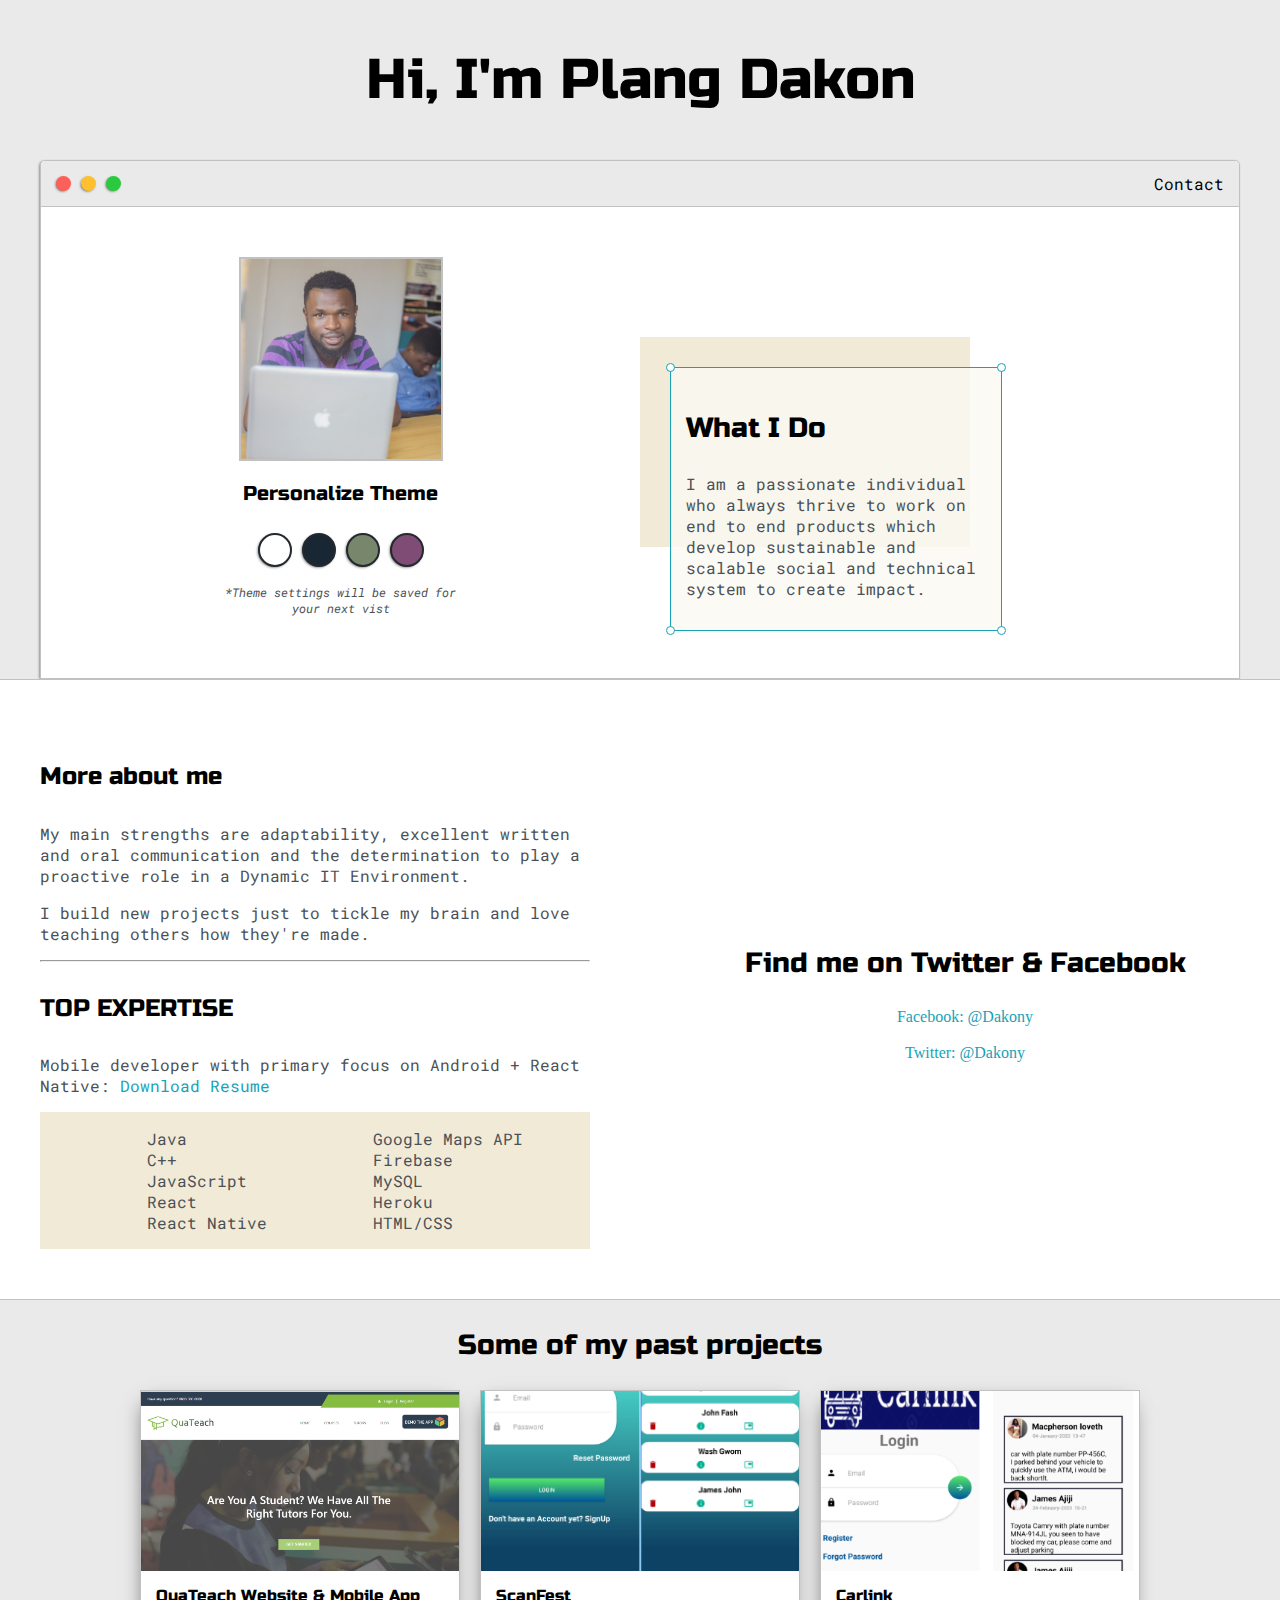
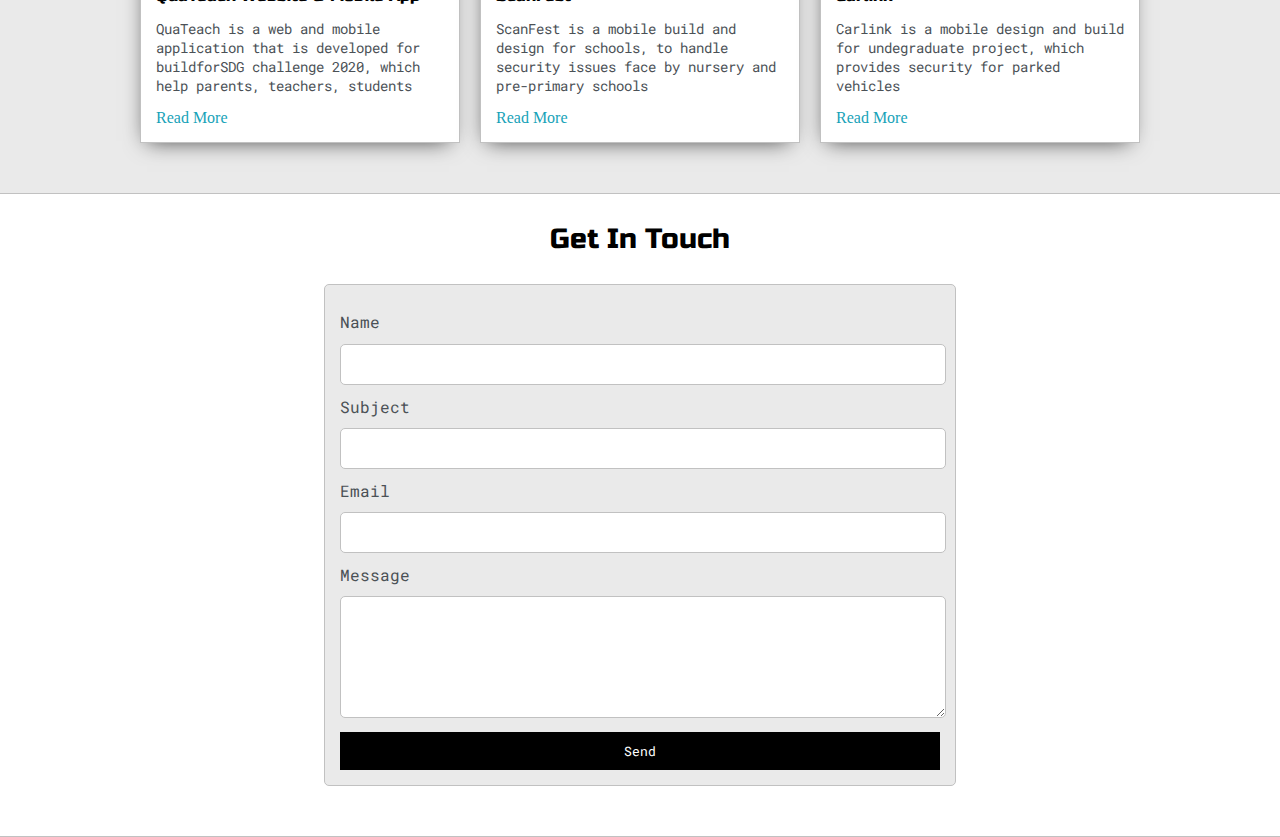
==== index.html @ 9741d0e2 "initial commit" ====
<!DOCTYPE html>
<html>
  <head>
    <title>Dakony</title>

    <meta
      name="viewport"
      content="width=device-width, initial-scale=1, maximum-scale=1, minimum-scale=1"
    />

    <link
      href="https://fonts.googleapis.com/css2?family=Russo+One&display=swap"
      rel="stylesheet"
    />

    <link
      href="https://fonts.googleapis.com/css2?family=Roboto+Mono:wght@500&family=Russo+One&display=swap"
      rel="stylesheet"
    />

    <link rel="stylesheet" type="text/css" href="default.css" />
    <link id="theme-style" rel="stylesheet" type="text/css" href="" />
  </head>
  <body>
    <section class="s1">
      <div class="main-container">
        <div class="greeting-wrapper">
          <h1>Hi, I'm Plang Dakon</h1>
        </div>
        <div class="intro-wrapper">
          <div class="nav-wrapper">
            <div class="dots-wrapper">
              <div id="dot-1" class="browser-dot"></div>
              <div id="dot-2" class="browser-dot"></div>
              <div id="dot-3" class="browser-dot"></div>
            </div>
            <ul id="navigation">
              <li><a href="#">Contact</a></li>
            </ul>
          </div>
          <div class="left-column">
            <img id="profile_pic" src="images/background.jpg" />
            <h5 style="text-align: center; line-height: 0">
              Personalize Theme
            </h5>

            <div id="theme-options-wrapper">
              <div data-mode="light" id="light-mode" class="theme-dot"></div>
              <div data-mode="blue" id="blue-mode" class="theme-dot"></div>
              <div data-mode="green" id="green-mode" class="theme-dot"></div>
              <div data-mode="purple" id="purple-mode" class="theme-dot"></div>
            </div>

            <p id="settings-note">
              *Theme settings will be saved for<br />your next vist
            </p>
          </div>
          <div class="right-column">
            <div id="preview-shadow">
              <div id="preview">
                <div id="corner-tl" class="corner"></div>
                <div id="corner-tr" class="corner"></div>
                <h3>What I Do</h3>
                <p>
                  I am a passionate individual who always thrive to work on end
                  to end products which develop sustainable and scalable social
                  and technical system to create impact.
                </p>
                <div id="corner-br" class="corner"></div>
                <div id="corner-bl" class="corner"></div>
              </div>
            </div>
          </div>
        </div>
      </div>
    </section>
    <section class="s2">
      <div class="main-container">
        <div class="about-wrapper">
          <div class="about-me">
            <h4>More about me</h4>

            <p>
              My main strengths are adaptability, excellent written and oral
              communication and the determination to play a proactive role in a
              Dynamic IT Environment.
            </p>

            <p>
              I build new projects just to tickle my brain and love teaching
              others how they're made.
            </p>

            <hr />

            <h4>TOP EXPERTISE</h4>

            <p>
              Mobile developer with primary focus on Android + React Native:
              <a target="_blank" href="resume.pdf">Download Resume</a>
            </p>

            <div id="skills">
              <ul>
                <li>Java</li>
                <li>C++</li>
                <li>JavaScript</li>
                <li>React</li>
                <li>React Native</li>
              </ul>

              <ul>
                <li>Google Maps API</li>
                <li>Firebase</li>
                <li>MySQL</li>
                <li>Heroku</li>
                <li>HTML/CSS</li>
              </ul>
            </div>
          </div>

          <div class="social-links">
            <img id="social_img" src="" />
            <h3>Find me on Twitter & Facebook</h3>

            <a target="_blank" href="https://facebook.com/dakony"
              >Facebook: @Dakony</a
            >
            <br />
            <a target="_blank" href="https://twitter.com/dakony"
              >Twitter: @Dakony</a
            >
          </div>
        </div>
      </div>
    </section>

    <section class="s1">
      <div class="main-container">
        <h3 style="text-align: center">Some of my past projects</h3>

        <div class="post-wrapper">
          <div>
            <div class="post">
              <img class="thumbnail" src="images/quateach.PNG" />
              <div class="post-preview">
                <h6 class="post-title">QuaTeach Website & Mobile App</h6>
                <p class="post-intro">
                  QuaTeach is a web and mobile application that is developed for
                  buildforSDG challenge 2020, which help parents, teachers,
                  students
                </p>
                <a href="quateach.html">Read More</a>
              </div>
            </div>
          </div>

          <div>
            <div class="post">
              <img class="thumbnail" src="images/scanfest.PNG" />
              <div class="post-preview">
                <h6 class="post-title">ScanFest</h6>
                <p class="post-intro">
                  ScanFest is a mobile build and design for schools, to handle
                  security issues face by nursery and pre-primary schools
                </p>
                <a href="scanfest.html">Read More</a>
              </div>
            </div>
          </div>

          <div>
            <div class="post">
              <img class="thumbnail" src="images/carlink.PNG" />
              <div class="post-preview">
                <h6 class="post-title">Carlink</h6>
                <p class="post-intro">
                  Carlink is a mobile design and build for undegraduate project,
                  which provides security for parked vehicles
                </p>
                <a href="ipark.html">Read More</a>
              </div>
            </div>
          </div>
        </div>
      </div>
    </section>
    <section class="s2">
      <div class="main-container">
        <a href=""></a>
        <h3 style="text-align: center">Get In Touch</h3>

        <form id="contact-form">
          <a name="contact"></a>

          <label>Name</label>
          <input class="input-field" type="text" name="name" />

          <label>Subject</label>
          <input class="input-field" type="text" name="subject" />

          <label>Email</label>
          <input class="input-field" type="text" name="email" />

          <label>Message</label>
          <textarea class="input-field" name="message"></textarea>

          <input id="submit-btn" type="submit" value="Send" />
        </form>
      </div>
    </section>
    <script type="text/javascript" src="script.js"></script>
  </body>
</html>
---- default.css ----
:root {
  --mainColor: #eaeaea;
  --secondaryColor: #fff;

  --borderColor: #c1c1c1;

  --mainText: black;
  --secondaryText: #4b5156;

  --themeDotBorder: #24292e;

  --previewBg: rgb(251, 249, 243, 0.8);
  --previewShadow: #f0ead6;

  --buttonColor: black;
}

html,
body {
  padding: 0;
  margin: 0;
  scroll-behavior: smooth;
}

body * {
  transition: 0.3s;
}

h1,
h2,
h3,
h4,
h5,
h6,
strong {
  color: var(--mainText);
  font-family: "Russo One", sans-serif;
  font-weight: 500;
}

p,
li,
span,
label,
input,
textarea {
  color: var(--secondaryText);
  font-family: "Roboto Mono", monospace;
}

a {
  text-decoration: none;
  color: #17a2b8;
}

ul {
  list-style: none;
}

h1 {
  font-size: 56px;
}
h2 {
  font-size: 36px;
}
h3 {
  font-size: 28px;
}
h4 {
  font-size: 24px;
}
h5 {
  font-size: 20px;
}
h6 {
  font-size: 16px;
}

.s1 {
  background-color: var(--mainColor);
  border-bottom: 1px solid var(--borderColor);
  overflow: auto;
}

.s2 {
  background-color: var(--secondaryColor);
  border-bottom: 1px solid var(--borderColor);
  overflow: auto;
}

.main-container {
  width: 1200px;
  margin: 0 auto;
}

.greeting-wrapper {
  display: grid;
  text-align: center;
  align-content: center;
  min-height: 10em;
}

.intro-wrapper {
  background-color: var(--secondaryColor);
  border: 1px solid var(--borderColor);
  border-radius: 5px 5px 0 0;

  -webkit-box-shadow: -1px 1px 3px -1px rgba(0, 0, 0, 0.75);
  -moz-box-shadow: -1px 1px 3px -1px rgba(0, 0, 0, 0.75);
  box-shadow: -1px 1px 3px -1px rgba(0, 0, 0, 0.75);

  display: grid;
  grid-template-columns: 1fr 1fr;
  grid-template-areas:
    "nav-wrapper nav-wrapper"
    "left-column right-column";
}

.nav-wrapper {
  border-radius: 5px 5px 0 0;
  grid-area: nav-wrapper;
  border-bottom: 1px solid var(--borderColor);
  display: flex;
  justify-content: space-between;
  align-items: center;
  background-color: var(--mainColor);
}

#navigation a {
  color: var(--mainText);
}

#navigation {
  margin: 0;
  padding: 10px;
}

#navigation li {
  display: inline-block;
  margin-right: 5px;
  margin-left: 5px;
}

.dots-wrapper {
  display: flex;
  padding: 10px;
}

#dot-1 {
  background-color: #fc6058;
}

#dot-2 {
  background-color: #fec02f;
}

#dot-3 {
  background-color: #2aca3e;
}

.browser-dot {
  background-color: black;
  height: 15px;
  width: 15px;
  border-radius: 50%;
  margin: 5px;

  -webkit-box-shadow: -1px 1px 3px -1px rgba(0, 0, 0, 0.75);
  -moz-box-shadow: -1px 1px 3px -1px rgba(0, 0, 0, 0.75);
  box-shadow: -1px 1px 3px -1px rgba(0, 0, 0, 0.75);
}

.left-column {
  grid-area: left-column;
  padding-top: 50px;
  padding-bottom: 50px;
}

#profile_pic {
  display: block;
  margin: 0 auto;

  height: 200px;
  width: 200px;
  object-fit: cover;
  border: 2px solid var(--borderColor);
}

#theme-options-wrapper {
  display: flex;
  justify-content: center;
}

.theme-dot {
  height: 30px;
  width: 30px;
  background-color: black;
  border-radius: 50%;

  margin: 5px;
  border: 2px solid var(--themeDotBorder);

  -webkit-box-shadow: -1px 1px 3px -1px rgba(0, 0, 0, 0.75);
  -moz-box-shadow: -1px 1px 3px -1px rgba(0, 0, 0, 0.75);
  box-shadow: -1px 1px 3px -1px rgba(0, 0, 0, 0.75);

  cursor: pointer;
}

.theme-dot:hover {
  border-width: 5px;
}

#light-mode {
  background-color: #fff;
}

#blue-mode {
  background-color: #192734;
}

#green-mode {
  background-color: #78866b;
}

#purple-mode {
  background-color: #7e4c74;
}

#settings-note {
  font-size: 12px;
  font-style: italic;
  text-align: center;
}

.right-column {
  grid-area: right-column;
  display: grid;
  align-content: center;

  padding-top: 50px;
  padding-bottom: 50px;
}

#preview-shadow {
  background-color: var(--previewShadow);
  max-width: 300px;
  height: 180px;
  padding-left: 30px;
  padding-top: 30px;
}

#preview {
  width: 300px;
  border: 1.5px solid #17a2b8;
  background-color: var(--previewBg);
  padding: 15px;
  position: relative;
}

.corner {
  width: 7px;
  height: 7px;
  border-radius: 50%;
  border: 1.5px solid #17a2b8;
  background-color: #fff;
  position: absolute;
}

#corner-tl {
  top: -5px;
  left: -5px;
}

#corner-tr {
  top: -5px;
  right: -5px;
}

#corner-br {
  bottom: -5px;
  right: -5px;
}

#corner-bl {
  bottom: -5px;
  left: -5px;
}

.about-wrapper {
  display: grid;
  grid-template-columns: repeat(auto-fit, minmax(320px, 1fr));
  padding-bottom: 50px;
  padding-top: 50px;
  gap: 100px;
}

#skills {
  display: flex;
  justify-content: space-evenly;
  background-color: var(--previewShadow);
}

.social-links {
  display: grid;
  align-content: center;
  text-align: center;
}

#social_img {
  width: 100%;
}

.post-wrapper {
  display: grid;
  grid-template-columns: repeat(auto-fit, 320px);
  gap: 20px;
  justify-content: center;
  padding-bottom: 50px;
}

.post {
  border: 1px solid var(--borderColor);
  -webkit-box-shadow: -2px 7px 21px -9px rgba(0, 0, 0, 0.75);
  -moz-box-shadow: -2px 7px 21px -9px rgba(0, 0, 0, 0.75);
  box-shadow: -2px 7px 21px -9px rgba(0, 0, 0, 0.75);
}

.thumbnail {
  display: block;
  width: 100%;
  height: 180px;
  object-fit: cover;
}

.post-preview {
  background-color: #fff;
  padding: 15px;
}

.post-title {
  color: black;
  margin: 0;
}

.post-intro {
  color: #4b5156;
  font-size: 14px;
}

#contact-form {
  display: block;
  max-width: 600px;
  margin: 0 auto;
  border: 1px solid var(--borderColor);
  padding: 15px;
  border-radius: 5px;
  background-color: var(--mainColor);
  margin-bottom: 50px;
}

#contact-form label {
  line-height: 2.7em;
}

#contact-form textarea {
  min-height: 100px;
  font-size: 14px;
}

.input-field {
  width: 100%;
  padding-top: 10px;
  padding-bottom: 10px;
  background-color: var(--secondaryColor);
  border-radius: 5px;
  border: 1px solid var(--borderColor);
  font-size: 14px;
}

#submit-btn {
  margin-top: 10px;
  width: 100%;
  padding-top: 10px;
  padding-bottom: 10px;
  color: #fff;
  background-color: var(--buttonColor);
  border: none;
}

@media screen and (max-width: 1200px) {
  .main-container {
    width: 95%;
  }
}

@media screen and (max-width: 800px) {
  .intro-wrapper {
    grid-template-columns: 1fr;
    grid-template-areas:
      "nav-wrapper"
      "left-column"
      "right-column";
  }

  .right-column {
    justify-content: center;
  }
}

@media screen and (max-width: 400px) {
  #preview-shadow {
    max-width: 280px;
    height: 180px;
    padding-left: 10px;
    padding-top: 10px;
  }

  #preview {
    width: 280px;
  }
}
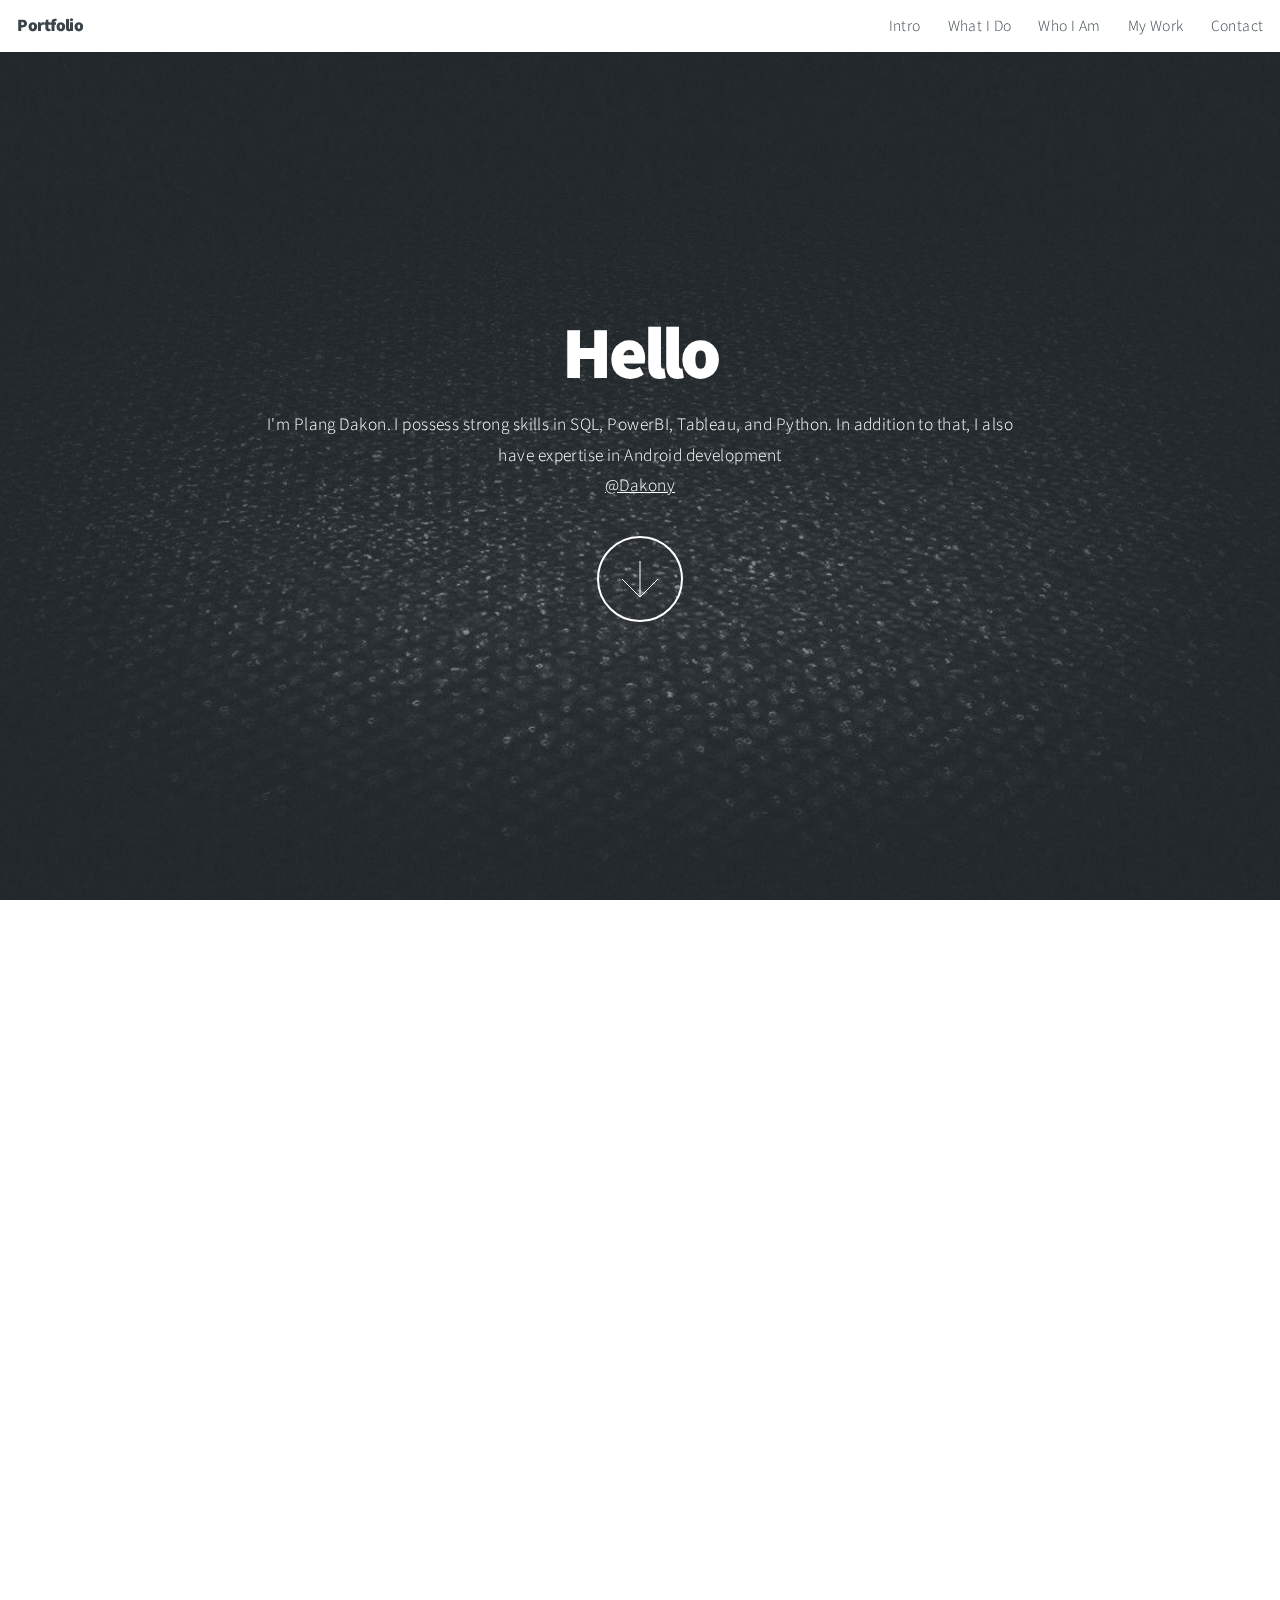
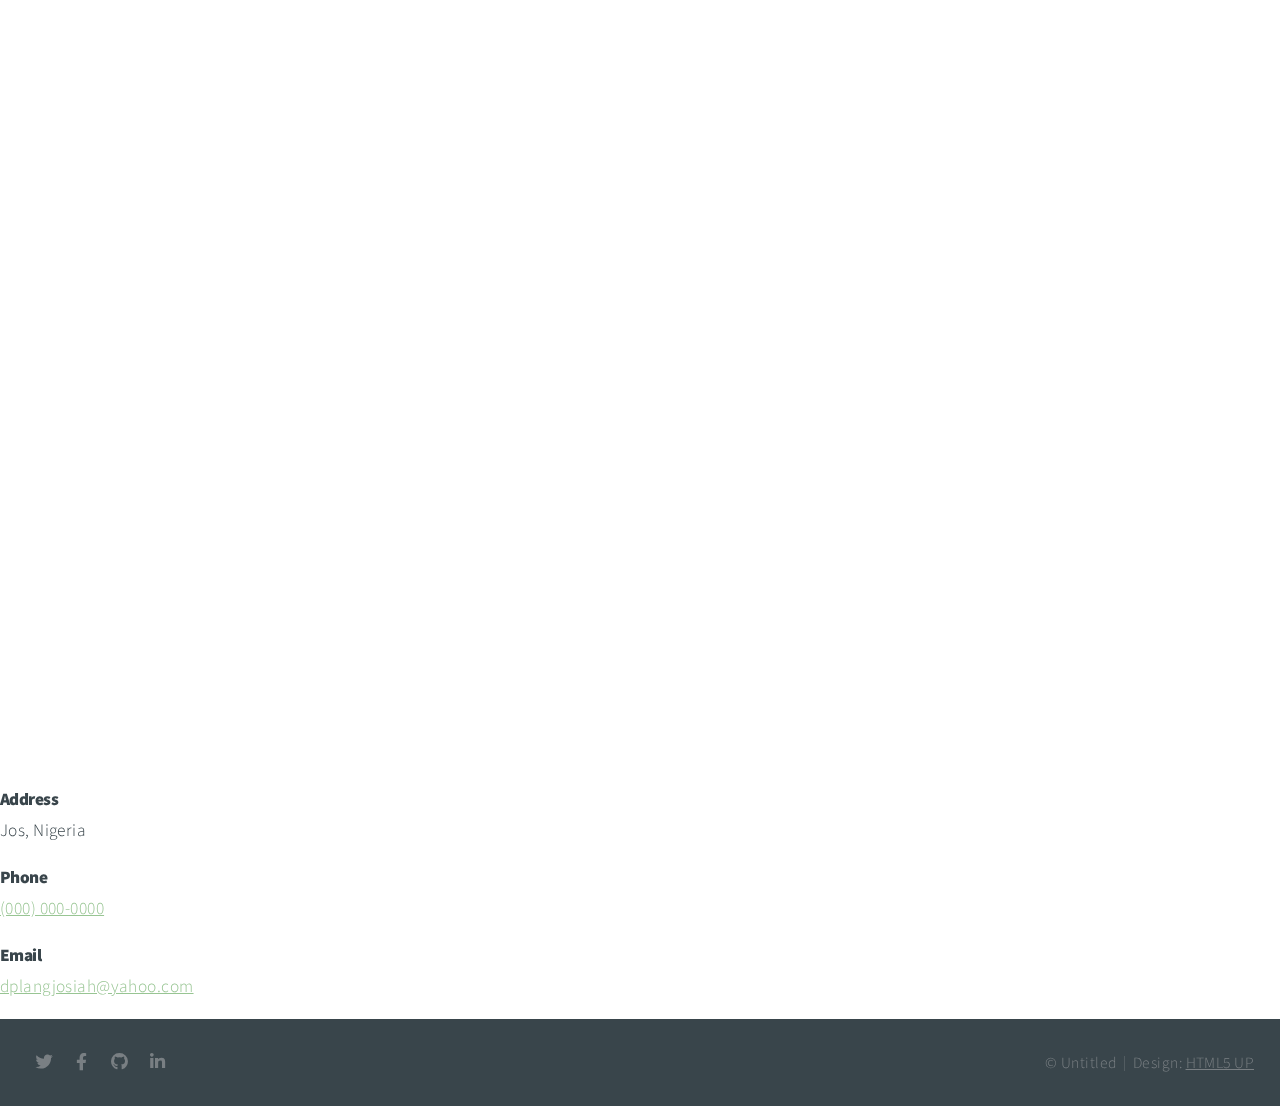
==== commit 95d24808: "Initial Commit" ====
--- a/index.html
+++ b/index.html
@@ -1,214 +1,179 @@
-<!DOCTYPE html>
-<html>
-  <head>
-    <title>Dakony</title>
-
-    <meta
-      name="viewport"
-      content="width=device-width, initial-scale=1, maximum-scale=1, minimum-scale=1"
-    />
-
-    <link
-      href="https://fonts.googleapis.com/css2?family=Russo+One&display=swap"
-      rel="stylesheet"
-    />
-
-    <link
-      href="https://fonts.googleapis.com/css2?family=Roboto+Mono:wght@500&family=Russo+One&display=swap"
-      rel="stylesheet"
-    />
-
-    <link rel="stylesheet" type="text/css" href="default.css" />
-    <link id="theme-style" rel="stylesheet" type="text/css" href="" />
-  </head>
-  <body>
-    <section class="s1">
-      <div class="main-container">
-        <div class="greeting-wrapper">
-          <h1>Hi, I'm Plang Dakon</h1>
-        </div>
-        <div class="intro-wrapper">
-          <div class="nav-wrapper">
-            <div class="dots-wrapper">
-              <div id="dot-1" class="browser-dot"></div>
-              <div id="dot-2" class="browser-dot"></div>
-              <div id="dot-3" class="browser-dot"></div>
-            </div>
-            <ul id="navigation">
-              <li><a href="#">Contact</a></li>
-            </ul>
-          </div>
-          <div class="left-column">
-            <img id="profile_pic" src="images/background.jpg" />
-            <h5 style="text-align: center; line-height: 0">
-              Personalize Theme
-            </h5>
-
-            <div id="theme-options-wrapper">
-              <div data-mode="light" id="light-mode" class="theme-dot"></div>
-              <div data-mode="blue" id="blue-mode" class="theme-dot"></div>
-              <div data-mode="green" id="green-mode" class="theme-dot"></div>
-              <div data-mode="purple" id="purple-mode" class="theme-dot"></div>
-            </div>
-
-            <p id="settings-note">
-              *Theme settings will be saved for<br />your next vist
-            </p>
-          </div>
-          <div class="right-column">
-            <div id="preview-shadow">
-              <div id="preview">
-                <div id="corner-tl" class="corner"></div>
-                <div id="corner-tr" class="corner"></div>
-                <h3>What I Do</h3>
-                <p>
-                  I am a passionate individual who always thrive to work on end
-                  to end products which develop sustainable and scalable social
-                  and technical system to create impact.
-                </p>
-                <div id="corner-br" class="corner"></div>
-                <div id="corner-bl" class="corner"></div>
-              </div>
-            </div>
-          </div>
-        </div>
-      </div>
-    </section>
-    <section class="s2">
-      <div class="main-container">
-        <div class="about-wrapper">
-          <div class="about-me">
-            <h4>More about me</h4>
-
-            <p>
-              My main strengths are adaptability, excellent written and oral
-              communication and the determination to play a proactive role in a
-              Dynamic IT Environment.
-            </p>
-
-            <p>
-              I build new projects just to tickle my brain and love teaching
-              others how they're made.
-            </p>
-
-            <hr />
-
-            <h4>TOP EXPERTISE</h4>
-
-            <p>
-              Mobile developer with primary focus on Android + React Native:
-              <a target="_blank" href="resume.pdf">Download Resume</a>
-            </p>
-
-            <div id="skills">
-              <ul>
-                <li>Java</li>
-                <li>C++</li>
-                <li>JavaScript</li>
-                <li>React</li>
-                <li>React Native</li>
-              </ul>
-
-              <ul>
-                <li>Google Maps API</li>
-                <li>Firebase</li>
-                <li>MySQL</li>
-                <li>Heroku</li>
-                <li>HTML/CSS</li>
-              </ul>
-            </div>
-          </div>
-
-          <div class="social-links">
-            <img id="social_img" src="" />
-            <h3>Find me on Twitter & Facebook</h3>
-
-            <a target="_blank" href="https://facebook.com/dakony"
-              >Facebook: @Dakony</a
-            >
-            <br />
-            <a target="_blank" href="https://twitter.com/dakony"
-              >Twitter: @Dakony</a
-            >
-          </div>
-        </div>
-      </div>
-    </section>
-
-    <section class="s1">
-      <div class="main-container">
-        <h3 style="text-align: center">Some of my past projects</h3>
-
-        <div class="post-wrapper">
-          <div>
-            <div class="post">
-              <img class="thumbnail" src="images/quateach.PNG" />
-              <div class="post-preview">
-                <h6 class="post-title">QuaTeach Website & Mobile App</h6>
-                <p class="post-intro">
-                  QuaTeach is a web and mobile application that is developed for
-                  buildforSDG challenge 2020, which help parents, teachers,
-                  students
-                </p>
-                <a href="quateach.html">Read More</a>
-              </div>
-            </div>
-          </div>
-
-          <div>
-            <div class="post">
-              <img class="thumbnail" src="images/scanfest.PNG" />
-              <div class="post-preview">
-                <h6 class="post-title">ScanFest</h6>
-                <p class="post-intro">
-                  ScanFest is a mobile build and design for schools, to handle
-                  security issues face by nursery and pre-primary schools
-                </p>
-                <a href="scanfest.html">Read More</a>
-              </div>
-            </div>
-          </div>
-
-          <div>
-            <div class="post">
-              <img class="thumbnail" src="images/carlink.PNG" />
-              <div class="post-preview">
-                <h6 class="post-title">Carlink</h6>
-                <p class="post-intro">
-                  Carlink is a mobile design and build for undegraduate project,
-                  which provides security for parked vehicles
-                </p>
-                <a href="ipark.html">Read More</a>
-              </div>
-            </div>
-          </div>
-        </div>
-      </div>
-    </section>
-    <section class="s2">
-      <div class="main-container">
-        <a href=""></a>
-        <h3 style="text-align: center">Get In Touch</h3>
-
-        <form id="contact-form">
-          <a name="contact"></a>
-
-          <label>Name</label>
-          <input class="input-field" type="text" name="name" />
-
-          <label>Subject</label>
-          <input class="input-field" type="text" name="subject" />
-
-          <label>Email</label>
-          <input class="input-field" type="text" name="email" />
-
-          <label>Message</label>
-          <textarea class="input-field" name="message"></textarea>
-
-          <input id="submit-btn" type="submit" value="Send" />
-        </form>
-      </div>
-    </section>
-    <script type="text/javascript" src="script.js"></script>
-  </body>
-</html>
+<!DOCTYPE HTML>
+<!--
+	Big Picture by HTML5 UP
+	html5up.net | @ajlkn
+	Free for personal and commercial use under the CCA 3.0 license (html5up.net/license)
+-->
+<html>
+	<head>
+		<title>Dakony Portfolio</title>
+		<meta charset="utf-8" />
+		<meta name="viewport" content="width=device-width, initial-scale=1, user-scalable=no" />
+		<link rel="stylesheet" href="assets/css/main.css" />
+		<noscript><link rel="stylesheet" href="assets/css/noscript.css" /></noscript>
+	</head>
+	<body class="is-preload">
+
+		<!-- Header -->
+			<header id="header">
+				<h1>Portfolio</h1>
+				<nav>
+					<ul>
+						<li><a href="#intro">Intro</a></li>
+						<li><a href="#one">What I Do</a></li>
+						<li><a href="#two">Who I Am</a></li>
+						<li><a href="#work">My Work</a></li>
+						<li><a href="#contact">Contact</a></li>
+					</ul>
+				</nav>
+			</header>
+
+		<!-- Intro -->
+			<section id="intro" class="main style1 dark fullscreen">
+				<div class="content">
+					<header>
+						<h2>Hello</h2>
+					</header>
+					<p>I'm Plang Dakon. I possess strong skills in SQL, PowerBI, Tableau, and Python. In addition to that, I also have expertise in Android development
+						<br/><a href="https://twitter.com/Dakony">@Dakony</a></p>
+					<footer>
+						<a href="#one" class="button style2 down">More</a>
+					</footer>
+				</div>
+			</section>
+
+		<!-- One -->
+			<section id="one" class="main style2 right dark fullscreen">
+				<div class="content box style2">
+					<header>
+						<h2>What I Do</h2>
+					</header>
+					<p>I possess strong skills in data analysis, reporting and visualization, 
+					data cleaning and quality assurance, problem solving, and collaborative teamwork, 
+					with a continuous learning mindset, allowing me to effectively collect, analyze, and interpret data, 
+					create insightful reports and visualizations, ensure data accuracy, solve complex problems, 
+					collaborate with cross-functional teams, and stay updated with the latest trends in the field.
+				</p>
+				</div>
+				
+				<a href="#two" class="button style2 down anchored">Next</a>
+			</section>
+
+		<!-- Two -->
+			<section id="two" class="main style2 left dark fullscreen">
+				<div class="content box style2">
+					<header>
+						<h2>Who I Am</h2>
+					</header>
+					<p> I am a dedicated data analyst with a strong analytical mindset and a passion for transforming 
+						complex data into actionable insights. With expertise in statistical analysis, data manipulation, 
+						and visualization, I excel in uncovering patterns, solving problems, 
+						 and driving data-driven decision-making processes to achieve tangible business outcomes</p>
+				</div>
+				<a href="#work" class="button style2 down anchored">Next</a>
+			</section>
+
+		<!-- Work -->
+		<section id="work" class="main style3 primary">
+			<div class="content">
+
+				<!-- Gallery  -->
+					<div class="gallery">
+						<article class="from-left">
+							<header>
+								<h2><a onclick="window.open('https://github.com/Dakony/Portfolio/blob/main/NasvilleHousing.sql', '_blank')" style="cursor:pointer">Data cleaning in SQL</a></h2>
+								<p>In this project, I leverage my skills in data transformation within SQL Server to efficiently convert raw 
+								   housing data into a more accessible format, enabling comprehensive analysis and insightful decision-making </p>
+							</header>
+
+							<a class="image fit"><img src="images/thumbs/01_h.jpg" title="The Anonymous Red" alt="" /></a>
+							<br />
+									<ul class="actions special">
+										<li><a onclick="window.open('https://github.com/Dakony/Portfolio/blob/main/NasvilleHousing.sql', '_blank')" style="cursor:pointer" class="button">View Project</a></li>
+									</ul>
+						</article>
+						<article class="from-right">
+							<header>
+								<h2><a onclick="window.open('https://public.tableau.com/app/profile/plang.dakon', '_blank')" style="cursor:pointer">Tableau Dashbord</a></h2>
+								<p>Using Tableau, I create visually compelling dashboards for AirBnB and Viralload projects, effectively presenting and visualizing 
+									the data to gain valuable insights and facilitate data-driven decision-making</p>
+							</header>
+							<a class="image fit"><img src="images/thumbs/02_tab.jpg" title="Airchitecture II" alt="" /></a>
+							<br />
+									<ul class="actions special">
+										<li><a onclick="window.open('https://public.tableau.com/app/profile/plang.dakon', '_blank')" style="cursor:pointer" class="button">View Project</a></li>
+									</ul>
+						</article>
+						<article class="from-left">
+							<header>
+								<h2><a onclick="window.open('https://github.com/Dakony/Portfolio/blob/main/Amazon%20web%20scrapper%20project.ipynb', '_blank')" style="cursor:pointer">Amazon Web Scraper with Python</a></h2>
+								<p>In this project, I employ web scraping techniques to gather data from Amazon, focusing on analyzing the price data of various products.</p>
+							</header>
+							<a class="image fit"><img src="images/thumbs/04_am.jpg" title="Airchitecture II" alt="" /></a>
+							<br />
+									<ul class="actions special">
+										<li><a onclick="window.open('https://github.com/Dakony/Portfolio/blob/main/Amazon%20web%20scrapper%20project.ipynb', '_blank')" style="cursor:pointer" class="button">View Project</a></li>
+									</ul>
+						</article>
+						<article class="from-right">
+							<header>
+								<h2><a onclick="window.open('https://github.com/Dakony/PowerBI_Projects/blob/main/PowerBI%20Final%20Project.pdf', '_blank')" style="cursor:pointer">PowerBI Dashbord</a></h2>
+								<p>In this project, I utilize Power BI to professionally visualize data, aiming to determine the level of job satisfaction and contentment with current salaries among individuals</p>
+							</header>
+							<a class="image fit"><img src="images/thumbs/03_bi.jpg" title="Airchitecture II" alt="" /></a>
+							<br />
+									<ul class="actions special">
+										<li><a onclick="window.open('https://github.com/Dakony/PowerBI_Projects/blob/main/PowerBI%20Final%20Project.pdf', '_blank')" style="cursor:pointer" class="button">View Project</a></li>
+									</ul>
+						</article>
+						
+					</div>
+
+			</div>
+		</section>
+
+		<!-- Contact -->
+				<section id="contact" class="split contact">
+					<section class="alt">
+						<h3>Address</h3>
+						<p>Jos, Nigeria</p>
+					</section>
+					<section>
+						<h3>Phone</h3>
+						<p><a href="#">(000) 000-0000</a></p>
+					</section>
+					<section>
+						<h3>Email</h3>
+						<p><a href="mailto:dplangjosiah@yahoo.com">dplangjosiah@yahoo.com</a></p>
+					</section>
+
+		<!-- Footer -->
+			<footer id="footer">
+
+				<!-- Icons -->
+					<ul class="icons">
+						<li><a href="https://web.facebook.com/Dakony/" class="icon brands fa-twitter"><span class="label">Twitter</span></a></li>
+						<li><a href="https://twitter.com/Dakony" class="icon brands fa-facebook-f"><span class="label">Facebook</span></a></li>
+						<li><a href="https://github.com/Dakony" class="icon brands fa-github"><span class="label">Instagram</span></a></li>
+						<li><a href="https://www.linkedin.com/in/plangdakon/" class="icon brands fa-linkedin-in"><span class="label">LinkedIn</span></a></li>
+					</ul>
+
+				<!-- Menu -->
+					<ul class="menu">
+						<li>&copy; Untitled</li><li>Design: <a href="https://html5up.net">HTML5 UP</a></li>
+					</ul>
+
+			</footer>
+
+		<!-- Scripts -->
+			<script src="assets/js/jquery.min.js"></script>
+			<script src="assets/js/jquery.poptrox.min.js"></script>
+			<script src="assets/js/jquery.scrolly.min.js"></script>
+			<script src="assets/js/jquery.scrollex.min.js"></script>
+			<script src="assets/js/browser.min.js"></script>
+			<script src="assets/js/breakpoints.min.js"></script>
+			<script src="assets/js/util.js"></script>
+			<script src="assets/js/main.js"></script>
+
+	</body>
+</html>--- a/assets/css/main.css
+++ b/assets/css/main.css
@@ -0,0 +1,2313 @@
+@import url("https://fonts.googleapis.com/css?family=Source+Sans+Pro:300,900");
+@import url("fontawesome-all.min.css");
+
+/*
+	Big Picture by HTML5 UP
+	html5up.net | @ajlkn
+	Free for personal and commercial use under the CCA 3.0 license (html5up.net/license)
+*/
+
+html, body, div, span, applet, object,
+iframe, h1, h2, h3, h4, h5, h6, p, blockquote,
+pre, a, abbr, acronym, address, big, cite,
+code, del, dfn, em, img, ins, kbd, q, s, samp,
+small, strike, strong, sub, sup, tt, var, b,
+u, i, center, dl, dt, dd, ol, ul, li, fieldset,
+form, label, legend, table, caption, tbody,
+tfoot, thead, tr, th, td, article, aside,
+canvas, details, embed, figure, figcaption,
+footer, header, hgroup, menu, nav, output, ruby,
+section, summary, time, mark, audio, video {
+	margin: 0;
+	padding: 0;
+	border: 0;
+	font-size: 100%;
+	font: inherit;
+	vertical-align: baseline;}
+
+article, aside, details, figcaption, figure,
+footer, header, hgroup, menu, nav, section {
+	display: block;}
+
+body {
+	line-height: 1;
+}
+
+ol, ul {
+	list-style: none;
+}
+
+blockquote, q {
+	quotes: none;
+}
+
+	blockquote:before, blockquote:after, q:before, q:after {
+		content: '';
+		content: none;
+	}
+
+table {
+	border-collapse: collapse;
+	border-spacing: 0;
+}
+
+body {
+	-webkit-text-size-adjust: none;
+}
+
+mark {
+	background-color: transparent;
+	color: inherit;
+}
+
+input::-moz-focus-inner {
+	border: 0;
+	padding: 0;
+}
+
+input, select, textarea {
+	-moz-appearance: none;
+	-webkit-appearance: none;
+	-ms-appearance: none;
+	appearance: none;
+}
+
+/* Basic */
+
+	@-ms-viewport {
+		width: device-width;
+	}
+
+	html {
+		height: 100%;
+	}
+
+	html {
+		box-sizing: border-box;
+	}
+
+	*, *:before, *:after {
+		box-sizing: inherit;
+	}
+
+	body {
+		background: #ffffff;
+		height: 100%;
+		min-width: 320px;
+	}
+
+		body.is-preload *, body.is-preload *:before, body.is-preload *:after {
+			-moz-animation: none !important;
+			-webkit-animation: none !important;
+			-ms-animation: none !important;
+			animation: none !important;
+			-moz-transition: none !important;
+			-webkit-transition: none !important;
+			-ms-transition: none !important;
+			transition: none !important;
+		}
+
+/* Spinner */
+
+	@-moz-keyframes spinner-rotate {
+		0% {
+			-moz-transform: scale(1) rotate(0deg);
+			-webkit-transform: scale(1) rotate(0deg);
+			-ms-transform: scale(1) rotate(0deg);
+			transform: scale(1) rotate(0deg);
+		}
+
+		100% {
+			-moz-transform: scale(1) rotate(360deg);
+			-webkit-transform: scale(1) rotate(360deg);
+			-ms-transform: scale(1) rotate(360deg);
+			transform: scale(1) rotate(360deg);
+		}
+	}
+
+	@-webkit-keyframes spinner-rotate {
+		0% {
+			-moz-transform: scale(1) rotate(0deg);
+			-webkit-transform: scale(1) rotate(0deg);
+			-ms-transform: scale(1) rotate(0deg);
+			transform: scale(1) rotate(0deg);
+		}
+
+		100% {
+			-moz-transform: scale(1) rotate(360deg);
+			-webkit-transform: scale(1) rotate(360deg);
+			-ms-transform: scale(1) rotate(360deg);
+			transform: scale(1) rotate(360deg);
+		}
+	}
+
+	@-ms-keyframes spinner-rotate {
+		0% {
+			-moz-transform: scale(1) rotate(0deg);
+			-webkit-transform: scale(1) rotate(0deg);
+			-ms-transform: scale(1) rotate(0deg);
+			transform: scale(1) rotate(0deg);
+		}
+
+		100% {
+			-moz-transform: scale(1) rotate(360deg);
+			-webkit-transform: scale(1) rotate(360deg);
+			-ms-transform: scale(1) rotate(360deg);
+			transform: scale(1) rotate(360deg);
+		}
+	}
+
+	@keyframes spinner-rotate {
+		0% {
+			-moz-transform: scale(1) rotate(0deg);
+			-webkit-transform: scale(1) rotate(0deg);
+			-ms-transform: scale(1) rotate(0deg);
+			transform: scale(1) rotate(0deg);
+		}
+
+		100% {
+			-moz-transform: scale(1) rotate(360deg);
+			-webkit-transform: scale(1) rotate(360deg);
+			-ms-transform: scale(1) rotate(360deg);
+			transform: scale(1) rotate(360deg);
+		}
+	}
+
+/* Loader */
+
+	@-moz-keyframes spinner-show {
+		0% {
+			opacity: 0;
+		}
+
+		100% {
+			opacity: 1;
+		}
+	}
+
+	@-webkit-keyframes spinner-show {
+		0% {
+			opacity: 0;
+		}
+
+		100% {
+			opacity: 1;
+		}
+	}
+
+	@-ms-keyframes spinner-show {
+		0% {
+			opacity: 0;
+		}
+
+		100% {
+			opacity: 1;
+		}
+	}
+
+	@keyframes spinner-show {
+		0% {
+			opacity: 0;
+		}
+
+		100% {
+			opacity: 1;
+		}
+	}
+
+	@-moz-keyframes spinner-hide {
+		0% {
+			-moz-transform: scale(1) rotate(0deg);
+			-webkit-transform: scale(1) rotate(0deg);
+			-ms-transform: scale(1) rotate(0deg);
+			transform: scale(1) rotate(0deg);
+			color: #e5e6e7;
+			z-index: 100001;
+		}
+
+		99% {
+			-moz-transform: scale(0.5) rotate(360deg);
+			-webkit-transform: scale(0.5) rotate(360deg);
+			-ms-transform: scale(0.5) rotate(360deg);
+			transform: scale(0.5) rotate(360deg);
+			color: #e5e6e7;
+			z-index: 100001;
+		}
+
+		100% {
+			-moz-transform: scale(0.5) rotate(360deg);
+			-webkit-transform: scale(0.5) rotate(360deg);
+			-ms-transform: scale(0.5) rotate(360deg);
+			transform: scale(0.5) rotate(360deg);
+			color: #e5e6e7;
+			z-index: -1;
+		}
+	}
+
+	@-webkit-keyframes spinner-hide {
+		0% {
+			-moz-transform: scale(1) rotate(0deg);
+			-webkit-transform: scale(1) rotate(0deg);
+			-ms-transform: scale(1) rotate(0deg);
+			transform: scale(1) rotate(0deg);
+			color: #e5e6e7;
+			z-index: 100001;
+		}
+
+		99% {
+			-moz-transform: scale(0.5) rotate(360deg);
+			-webkit-transform: scale(0.5) rotate(360deg);
+			-ms-transform: scale(0.5) rotate(360deg);
+			transform: scale(0.5) rotate(360deg);
+			color: #e5e6e7;
+			z-index: 100001;
+		}
+
+		100% {
+			-moz-transform: scale(0.5) rotate(360deg);
+			-webkit-transform: scale(0.5) rotate(360deg);
+			-ms-transform: scale(0.5) rotate(360deg);
+			transform: scale(0.5) rotate(360deg);
+			color: #e5e6e7;
+			z-index: -1;
+		}
+	}
+
+	@-ms-keyframes spinner-hide {
+		0% {
+			-moz-transform: scale(1) rotate(0deg);
+			-webkit-transform: scale(1) rotate(0deg);
+			-ms-transform: scale(1) rotate(0deg);
+			transform: scale(1) rotate(0deg);
+			color: #e5e6e7;
+			z-index: 100001;
+		}
+
+		99% {
+			-moz-transform: scale(0.5) rotate(360deg);
+			-webkit-transform: scale(0.5) rotate(360deg);
+			-ms-transform: scale(0.5) rotate(360deg);
+			transform: scale(0.5) rotate(360deg);
+			color: #e5e6e7;
+			z-index: 100001;
+		}
+
+		100% {
+			-moz-transform: scale(0.5) rotate(360deg);
+			-webkit-transform: scale(0.5) rotate(360deg);
+			-ms-transform: scale(0.5) rotate(360deg);
+			transform: scale(0.5) rotate(360deg);
+			color: #e5e6e7;
+			z-index: -1;
+		}
+	}
+
+	@keyframes spinner-hide {
+		0% {
+			-moz-transform: scale(1) rotate(0deg);
+			-webkit-transform: scale(1) rotate(0deg);
+			-ms-transform: scale(1) rotate(0deg);
+			transform: scale(1) rotate(0deg);
+			color: #e5e6e7;
+			z-index: 100001;
+		}
+
+		99% {
+			-moz-transform: scale(0.5) rotate(360deg);
+			-webkit-transform: scale(0.5) rotate(360deg);
+			-ms-transform: scale(0.5) rotate(360deg);
+			transform: scale(0.5) rotate(360deg);
+			color: #e5e6e7;
+			z-index: 100001;
+		}
+
+		100% {
+			-moz-transform: scale(0.5) rotate(360deg);
+			-webkit-transform: scale(0.5) rotate(360deg);
+			-ms-transform: scale(0.5) rotate(360deg);
+			transform: scale(0.5) rotate(360deg);
+			color: #e5e6e7;
+			z-index: -1;
+		}
+	}
+
+	@-moz-keyframes overlay-hide {
+		0% {
+			opacity: 1;
+			z-index: 100000;
+		}
+
+		15% {
+			opacity: 1;
+			z-index: 100000;
+		}
+
+		99% {
+			opacity: 0;
+			z-index: 100000;
+		}
+
+		100% {
+			opacity: 0;
+			z-index: -1;
+		}
+	}
+
+	@-webkit-keyframes overlay-hide {
+		0% {
+			opacity: 1;
+			z-index: 100000;
+		}
+
+		15% {
+			opacity: 1;
+			z-index: 100000;
+		}
+
+		99% {
+			opacity: 0;
+			z-index: 100000;
+		}
+
+		100% {
+			opacity: 0;
+			z-index: -1;
+		}
+	}
+
+	@-ms-keyframes overlay-hide {
+		0% {
+			opacity: 1;
+			z-index: 100000;
+		}
+
+		15% {
+			opacity: 1;
+			z-index: 100000;
+		}
+
+		99% {
+			opacity: 0;
+			z-index: 100000;
+		}
+
+		100% {
+			opacity: 0;
+			z-index: -1;
+		}
+	}
+
+	@keyframes overlay-hide {
+		0% {
+			opacity: 1;
+			z-index: 100000;
+		}
+
+		15% {
+			opacity: 1;
+			z-index: 100000;
+		}
+
+		99% {
+			opacity: 0;
+			z-index: 100000;
+		}
+
+		100% {
+			opacity: 0;
+			z-index: -1;
+		}
+	}
+
+	body {
+		text-decoration: none;
+	}
+
+		body:before {
+			-moz-animation: spinner-show 1.5s 1 0.25s ease forwards, spinner-hide 0.25s ease-in-out forwards !important;
+			-webkit-animation: spinner-show 1.5s 1 0.25s ease forwards, spinner-hide 0.25s ease-in-out forwards !important;
+			-ms-animation: spinner-show 1.5s 1 0.25s ease forwards, spinner-hide 0.25s ease-in-out forwards !important;
+			animation: spinner-show 1.5s 1 0.25s ease forwards, spinner-hide 0.25s ease-in-out forwards !important;
+			-moz-transform-origin: 50% 50%;
+			-webkit-transform-origin: 50% 50%;
+			-ms-transform-origin: 50% 50%;
+			transform-origin: 50% 50%;
+			-moz-osx-font-smoothing: grayscale;
+			-webkit-font-smoothing: antialiased;
+			font-family: FontAwesome;
+			font-style: normal;
+			font-weight: normal;
+			text-transform: none !important;
+			color: #e5e6e7;
+			content: '\f1ce';
+			cursor: default;
+			display: block;
+			font-size: 2em;
+			height: 2em;
+			left: 50%;
+			line-height: 2em;
+			margin: -1em 0 0 -1em;
+			opacity: 0;
+			position: fixed;
+			text-align: center;
+			top: 50%;
+			width: 2em;
+			z-index: -1;
+		}
+
+		body:after {
+			-moz-animation: overlay-hide 1.5s ease-in forwards !important;
+			-webkit-animation: overlay-hide 1.5s ease-in forwards !important;
+			-ms-animation: overlay-hide 1.5s ease-in forwards !important;
+			animation: overlay-hide 1.5s ease-in forwards !important;
+			background: #ffffff;
+			content: '';
+			display: block;
+			height: 100%;
+			left: 0;
+			opacity: 0;
+			position: fixed;
+			top: 0;
+			width: 100%;
+			z-index: -1;
+		}
+
+		body.is-preload:before {
+			-moz-animation: spinner-show 1.5s 1 0.25s ease forwards, spinner-rotate 0.75s infinite linear !important;
+			-webkit-animation: spinner-show 1.5s 1 0.25s ease forwards, spinner-rotate 0.75s infinite linear !important;
+			-ms-animation: spinner-show 1.5s 1 0.25s ease forwards, spinner-rotate 0.75s infinite linear !important;
+			animation: spinner-show 1.5s 1 0.25s ease forwards, spinner-rotate 0.75s infinite linear !important;
+			z-index: 100001;
+		}
+
+		body.is-preload:after {
+			-moz-animation: none !important;
+			-webkit-animation: none !important;
+			-ms-animation: none !important;
+			animation: none !important;
+			opacity: 1;
+			z-index: 100000;
+		}
+
+	@media (-webkit-min-device-pixel-ratio: 2) {
+
+		body:before {
+			line-height: 2.025em;
+		}
+
+	}
+
+/* Type */
+
+	body, input, textarea, select {
+		font-family: "Source Sans Pro", "sans-serif";
+		font-weight: 300;
+		font-size: 18pt;
+		line-height: 1.75em;
+		color: #39454b;
+		letter-spacing: 0.025em;
+	}
+
+		@media screen and (max-width: 1920px) {
+
+			body, input, textarea, select {
+				font-size: 17pt;
+			}
+
+		}
+
+		@media screen and (max-width: 1680px) {
+
+			body, input, textarea, select {
+				font-size: 15pt;
+			}
+
+		}
+
+		@media screen and (max-width: 1280px) {
+
+			body, input, textarea, select {
+				font-size: 13pt;
+			}
+
+		}
+
+		@media screen and (max-width: 1000px) {
+
+			body, input, textarea, select {
+				font-size: 13pt;
+			}
+
+		}
+
+		@media screen and (max-width: 736px) {
+
+			body, input, textarea, select {
+				font-size: 12pt;
+				line-height: 1.5em;
+			}
+
+		}
+
+	h1, h2, h3, h4, h5, h6 {
+		font-weight: 900;
+		color: inherit;
+		letter-spacing: -0.0325em;
+	}
+
+		h1 a, h2 a, h3 a, h4 a, h5 a, h6 a {
+			color: inherit;
+			text-decoration: none;
+		}
+
+	h2 {
+		font-size: 2.25em;
+		line-height: 1.25em;
+		letter-spacing: -0.05em;
+	}
+
+	@media screen and (max-width: 736px) {
+
+		h2 {
+			font-size: 1.5em;
+		}
+
+	}
+
+	strong, b {
+		font-weight: 900;
+		color: inherit;
+	}
+
+	em, i {
+		font-style: italic;
+	}
+
+	a {
+		-moz-transition: color 0.2s ease-in-out;
+		-webkit-transition: color 0.2s ease-in-out;
+		-ms-transition: color 0.2s ease-in-out;
+		transition: color 0.2s ease-in-out;
+		color: #98c593;
+	}
+
+	sub {
+		position: relative;
+		top: 0.5em;
+		font-size: 0.8em;
+	}
+
+	sup {
+		position: relative;
+		top: -0.5em;
+		font-size: 0.8em;
+	}
+
+	hr {
+		border: 0;
+		border-top: solid 1px #e5e6e7;
+	}
+
+	blockquote {
+		border-left: solid 0.5em #e5e6e7;
+		padding: 1em 0 1em 2em;
+		font-style: italic;
+	}
+
+	p, ul, ol, dl, table {
+		margin-bottom: 1em;
+	}
+
+/* Box */
+
+	.box {
+		background: #ffffff;
+		color: #39454b;
+		padding: 2em;
+	}
+
+		.box > :last-child {
+			margin-bottom: 0;
+		}
+
+		.box.style2 {
+			padding: 3.5em 2.5em 3.5em 2.5em;
+		}
+
+		@media screen and (max-width: 736px) {
+
+			.box {
+				padding: 1em;
+			}
+
+				.box.style2 {
+					padding: 1.5em 1.25em 1.5em 1.25em;
+					background-color: rgba(255, 255, 255, 0.9);
+				}
+
+		}
+
+/* Button */
+
+	input[type="button"],
+	input[type="submit"],
+	input[type="reset"],
+	.button,
+	button {
+		-moz-appearance: none;
+		-webkit-appearance: none;
+		-ms-appearance: none;
+		appearance: none;
+		-moz-transition: background-color 0.2s ease-in-out;
+		-webkit-transition: background-color 0.2s ease-in-out;
+		-ms-transition: background-color 0.2s ease-in-out;
+		transition: background-color 0.2s ease-in-out;
+		background-color: #98c593;
+		border: 0;
+		border-radius: 3.5em;
+		color: #ffffff;
+		cursor: pointer;
+		display: inline-block;
+		height: 3.5em;
+		line-height: 3.5em;
+		outline: 0;
+		padding: 0 2em 0 2em;
+		position: relative;
+		text-align: center;
+		text-decoration: none;
+	}
+
+		input[type="button"].down,
+		input[type="submit"].down,
+		input[type="reset"].down,
+		.button.down,
+		button.down {
+			width: 5em;
+			height: 5em;
+			line-height: 4.5em;
+			padding: 0;
+			background-image: url("images/dark-arrow.svg");
+			background-position: center center;
+			background-repeat: no-repeat;
+			text-indent: -10em;
+			overflow: hidden;
+		}
+
+			input[type="button"].down.anchored,
+			input[type="submit"].down.anchored,
+			input[type="reset"].down.anchored,
+			.button.down.anchored,
+			button.down.anchored {
+				bottom: 0;
+				border-bottom: 0;
+				border-radius: 3em 3em 0 0;
+				height: 4.5em;
+				margin-left: -2.5em;
+			}
+
+		input[type="button"].anchored,
+		input[type="submit"].anchored,
+		input[type="reset"].anchored,
+		.button.anchored,
+		button.anchored {
+			position: absolute;
+			left: 50%;
+		}
+
+		input[type="button"]:hover,
+		input[type="submit"]:hover,
+		input[type="reset"]:hover,
+		.button:hover,
+		button:hover {
+			background-color: #a8cea4;
+		}
+
+		input[type="button"]:active,
+		input[type="submit"]:active,
+		input[type="reset"]:active,
+		.button:active,
+		button:active {
+			background-color: #88bc82;
+		}
+
+		input[type="button"].style2,
+		input[type="submit"].style2,
+		input[type="reset"].style2,
+		.button.style2,
+		button.style2 {
+			background-color: transparent;
+			border: solid 2px #e5e6e7;
+			color: inherit;
+		}
+
+			input[type="button"].style2:hover,
+			input[type="submit"].style2:hover,
+			input[type="reset"].style2:hover,
+			.button.style2:hover,
+			button.style2:hover {
+				background-color: rgba(229, 230, 231, 0.25);
+			}
+
+			input[type="button"].style2:active,
+			input[type="submit"].style2:active,
+			input[type="reset"].style2:active,
+			.button.style2:active,
+			button.style2:active {
+				background-color: rgba(229, 230, 231, 0.375);
+			}
+
+			input[type="button"].style2.down,
+			input[type="submit"].style2.down,
+			input[type="reset"].style2.down,
+			.button.style2.down,
+			button.style2.down {
+				background-image: url("images/arrow.svg");
+			}
+
+/* Form */
+
+	form {
+		margin: 0 0 2em 0;
+	}
+
+		form > :last-child {
+			margin-bottom: 0;
+		}
+
+		form > .fields {
+			display: -moz-flex;
+			display: -webkit-flex;
+			display: -ms-flex;
+			display: flex;
+			-moz-flex-wrap: wrap;
+			-webkit-flex-wrap: wrap;
+			-ms-flex-wrap: wrap;
+			flex-wrap: wrap;
+			width: calc(100% + 3em);
+			margin: -1.5em 0 2em -1.5em;
+		}
+
+			form > .fields > .field {
+				-moz-flex-grow: 0;
+				-webkit-flex-grow: 0;
+				-ms-flex-grow: 0;
+				flex-grow: 0;
+				-moz-flex-shrink: 0;
+				-webkit-flex-shrink: 0;
+				-ms-flex-shrink: 0;
+				flex-shrink: 0;
+				padding: 1.5em 0 0 1.5em;
+				width: calc(100% - 1.5em);
+			}
+
+				form > .fields > .field.half {
+					width: calc(50% - 0.75em);
+				}
+
+				form > .fields > .field.third {
+					width: calc(100%/3 - 0.5em);
+				}
+
+				form > .fields > .field.quarter {
+					width: calc(25% - 0.375em);
+				}
+
+		@media screen and (max-width: 480px) {
+
+			form > .fields {
+				width: calc(100% + 2em);
+				margin: -1em 0 2em -1em;
+			}
+
+				form > .fields > .field {
+					padding: 1em 0 0 1em;
+					width: calc(100% - 1em);
+				}
+
+					form > .fields > .field.half {
+						width: calc(100% - 1em);
+					}
+
+					form > .fields > .field.third {
+						width: calc(100% - 1em);
+					}
+
+					form > .fields > .field.quarter {
+						width: calc(100% - 1em);
+					}
+
+		}
+
+	label {
+		display: block;
+	}
+
+	input[type="text"],
+	input[type="password"],
+	input[type="email"],
+	input[type="tel"],
+	input[type="search"],
+	input[type="url"],
+	select,
+	textarea {
+		-moz-appearance: none;
+		-webkit-appearance: none;
+		-ms-appearance: none;
+		appearance: none;
+		-moz-transition: border-color 0.2s ease-in-out, color 0.2s ease-in-out;
+		-webkit-transition: border-color 0.2s ease-in-out, color 0.2s ease-in-out;
+		-ms-transition: border-color 0.2s ease-in-out, color 0.2s ease-in-out;
+		transition: border-color 0.2s ease-in-out, color 0.2s ease-in-out;
+		color: #39454b;
+		display: block;
+		width: 100%;
+		padding: 0.65em 0.75em;
+		background: none;
+		border: solid 2px #e5e6e7;
+		color: inherit;
+		border-radius: 0.5em;
+		outline: none;
+	}
+
+		input[type="text"]:focus,
+		input[type="password"]:focus,
+		input[type="email"]:focus,
+		input[type="tel"]:focus,
+		input[type="search"]:focus,
+		input[type="url"]:focus,
+		select:focus,
+		textarea:focus {
+			border-color: #9ac8e9;
+		}
+
+	input[type="text"],
+	input[type="password"],
+	input[type="email"],
+	input[type="tel"],
+	input[type="search"],
+	input[type="url"],
+	select {
+		line-height: 1.35em;
+	}
+
+	textarea {
+		min-height: 8em;
+	}
+
+	::-moz-focus-inner {
+		border: 0;
+	}
+
+	::-webkit-input-placeholder {
+		opacity: 0.375;
+	}
+
+	:-moz-placeholder {
+		opacity: 0.375;
+	}
+
+	::-moz-placeholder {
+		opacity: 0.375;
+	}
+
+	:-ms-input-placeholder {
+		opacity: 0.375;
+	}
+
+/* Icon */
+
+	.icon {
+		text-decoration: none;
+		position: relative;
+		text-decoration: none;
+	}
+
+		.icon:before {
+			-moz-osx-font-smoothing: grayscale;
+			-webkit-font-smoothing: antialiased;
+			display: inline-block;
+			font-style: normal;
+			font-variant: normal;
+			text-rendering: auto;
+			line-height: 1;
+			text-transform: none !important;
+			font-family: 'Font Awesome 5 Free';
+			font-weight: 400;
+		}
+
+		.icon:before {
+			line-height: inherit;
+		}
+
+		.icon > .label {
+			display: none;
+		}
+
+		.icon.solid:before {
+			font-weight: 900;
+		}
+
+		.icon.brands:before {
+			font-family: 'Font Awesome 5 Brands';
+		}
+
+/* Image */
+
+	.image {
+		position: relative;
+		display: inline-block;
+	}
+
+		.image:before {
+			content: '';
+			position: absolute;
+			left: 0;
+			top: 0;
+			width: 100%;
+			height: 100%;
+			background: url("images/overlay.png");
+		}
+
+		.image img {
+			display: block;
+			width: 100%;
+		}
+
+		.image.featured {
+			display: block;
+			width: 100%;
+			margin: 0 0 2em 0;
+		}
+
+		.image.fit {
+			display: block;
+			width: 100%;
+		}
+
+		.image.left {
+			float: left;
+			margin: 0 2em 2em 0;
+		}
+
+		.image.centered {
+			display: block;
+			margin: 0 0 2em 0;
+		}
+
+			.image.centered img {
+				margin: 0 auto;
+				width: auto;
+			}
+
+/* List */
+
+	ul.default {
+		list-style: disc;
+		padding-left: 1em;
+	}
+
+		ul.default li {
+			padding-left: 0.5em;
+		}
+
+	ul.menu {
+		cursor: default;
+	}
+
+		ul.menu li {
+			display: inline-block;
+			line-height: 1em;
+			border-left: solid 1px #e5e6e7;
+			padding: 0 0 0 0.5em;
+			margin: 0 0 0 0.5em;
+		}
+
+			ul.menu li:first-child {
+				border-left: 0;
+				padding-left: 0;
+				margin-left: 0;
+			}
+
+	ol.default {
+		list-style: decimal;
+		padding-left: 1.25em;
+	}
+
+		ol.default li {
+			padding-left: 0.25em;
+		}
+
+/* Actions */
+
+	ul.actions {
+		display: -moz-flex;
+		display: -webkit-flex;
+		display: -ms-flex;
+		display: flex;
+		cursor: default;
+		list-style: none;
+		margin-left: -1em;
+		padding-left: 0;
+	}
+
+		ul.actions li {
+			padding: 0 0 0 1em;
+			vertical-align: middle;
+		}
+
+		ul.actions.special {
+			-moz-justify-content: center;
+			-webkit-justify-content: center;
+			-ms-justify-content: center;
+			justify-content: center;
+			width: 100%;
+			margin-left: 0;
+		}
+
+			ul.actions.special li:first-child {
+				padding-left: 0;
+			}
+
+		ul.actions.stacked {
+			-moz-flex-direction: column;
+			-webkit-flex-direction: column;
+			-ms-flex-direction: column;
+			flex-direction: column;
+			margin-left: 0;
+		}
+
+			ul.actions.stacked li {
+				padding: 1.3em 0 0 0;
+			}
+
+				ul.actions.stacked li:first-child {
+					padding-top: 0;
+				}
+
+		ul.actions.fit {
+			width: calc(100% + 1em);
+		}
+
+			ul.actions.fit li {
+				-moz-flex-grow: 1;
+				-webkit-flex-grow: 1;
+				-ms-flex-grow: 1;
+				flex-grow: 1;
+				-moz-flex-shrink: 1;
+				-webkit-flex-shrink: 1;
+				-ms-flex-shrink: 1;
+				flex-shrink: 1;
+				width: 100%;
+			}
+
+				ul.actions.fit li > * {
+					width: 100%;
+				}
+
+			ul.actions.fit.stacked {
+				width: 100%;
+			}
+
+		@media screen and (max-width: 480px) {
+
+			ul.actions:not(.fixed) {
+				-moz-flex-direction: column;
+				-webkit-flex-direction: column;
+				-ms-flex-direction: column;
+				flex-direction: column;
+				margin-left: 0;
+				width: 100% !important;
+			}
+
+				ul.actions:not(.fixed) li {
+					-moz-flex-grow: 1;
+					-webkit-flex-grow: 1;
+					-ms-flex-grow: 1;
+					flex-grow: 1;
+					-moz-flex-shrink: 1;
+					-webkit-flex-shrink: 1;
+					-ms-flex-shrink: 1;
+					flex-shrink: 1;
+					padding: 1em 0 0 0;
+					text-align: center;
+					width: 100%;
+				}
+
+					ul.actions:not(.fixed) li > * {
+						width: 100%;
+					}
+
+					ul.actions:not(.fixed) li:first-child {
+						padding-top: 0;
+					}
+
+					ul.actions:not(.fixed) li input[type="submit"],
+					ul.actions:not(.fixed) li input[type="reset"],
+					ul.actions:not(.fixed) li input[type="button"],
+					ul.actions:not(.fixed) li button,
+					ul.actions:not(.fixed) li .button {
+						width: 100%;
+					}
+
+						ul.actions:not(.fixed) li input[type="submit"].icon:before,
+						ul.actions:not(.fixed) li input[type="reset"].icon:before,
+						ul.actions:not(.fixed) li input[type="button"].icon:before,
+						ul.actions:not(.fixed) li button.icon:before,
+						ul.actions:not(.fixed) li .button.icon:before {
+							margin-left: -0.5rem;
+						}
+
+		}
+
+/* Icons */
+
+	ul.icons {
+		cursor: default;
+	}
+
+		ul.icons li {
+			display: inline-block;
+		}
+
+		ul.icons a {
+			display: inline-block;
+			width: 2em;
+			height: 2em;
+			line-height: 2em;
+			text-align: center;
+			border: 0;
+		}
+
+/* Sections/Article */
+
+	header {
+		margin-bottom: 1em;
+	}
+
+		header p {
+			display: block;
+			margin: 1em 0 0 0;
+			padding: 0 0 0.5em 0;
+		}
+
+	footer {
+		margin-top: 2em;
+	}
+
+/* Table */
+
+	table {
+		width: 100%;
+	}
+
+		table.default {
+			width: 100%;
+		}
+
+			table.default tbody tr:nth-child(2n+2) {
+				background: rgba(229, 230, 231, 0.5);
+			}
+
+			table.default td {
+				padding: 0.5em 1em 0.5em 1em;
+			}
+
+			table.default th {
+				text-align: left;
+				font-weight: 900;
+				padding: 0.5em 1em 0.5em 1em;
+			}
+
+			table.default thead {
+				background: #39454b;
+				color: #ffffff;
+			}
+
+			table.default tfoot {
+				background: #e5e6e7;
+			}
+
+/* Poptrox */
+
+	.poptrox-popup {
+		-moz-box-sizing: content-box;
+		-webkit-box-sizing: content-box;
+		-ms-box-sizing: content-box;
+		box-sizing: content-box;
+		background: #fff;
+		padding-bottom: 3em;
+		box-shadow: 0 0.1em 0.15em 0 rgba(0, 0, 0, 0.15);
+	}
+
+		.poptrox-popup .loader {
+			position: absolute;
+			top: 50%;
+			left: 50%;
+			margin: -1em 0 0 -1em;
+			width: 2em;
+			height: 2em;
+			display: block;
+			font-size: 2em;
+		}
+
+			.poptrox-popup .loader:before {
+				-moz-animation: spinner-rotate 0.75s infinite linear !important;
+				-webkit-animation: spinner-rotate 0.75s infinite linear !important;
+				-ms-animation: spinner-rotate 0.75s infinite linear !important;
+				animation: spinner-rotate 0.75s infinite linear !important;
+				-moz-osx-font-smoothing: grayscale;
+				-webkit-font-smoothing: antialiased;
+				font-family: FontAwesome;
+				font-style: normal;
+				font-weight: normal;
+				text-transform: none !important;
+				color: #e5e6e7;
+				content: '\f1ce';
+				cursor: default;
+				display: block;
+				height: 2em;
+				left: 0;
+				line-height: 2em;
+				position: absolute;
+				text-align: center;
+				top: 0;
+				width: 2em;
+			}
+
+		.poptrox-popup .caption {
+			position: absolute;
+			bottom: 0;
+			left: 0;
+			background: #ffffff;
+			width: 100%;
+			height: 3em;
+			line-height: 2.8em;
+			text-align: center;
+			cursor: default;
+			z-index: 1;
+			font-size: 0.9em;
+		}
+
+		.poptrox-popup .nav-next,
+		.poptrox-popup .nav-previous {
+			-moz-transition: opacity 0.2s ease-in-out;
+			-webkit-transition: opacity 0.2s ease-in-out;
+			-ms-transition: opacity 0.2s ease-in-out;
+			transition: opacity 0.2s ease-in-out;
+			position: absolute;
+			top: 0;
+			width: 50%;
+			height: 100%;
+			opacity: 0;
+			cursor: pointer;
+			background: rgba(0, 0, 0, 0.01);
+			-webkit-tap-highlight-color: rgba(255, 255, 255, 0);
+		}
+
+		.poptrox-popup .nav-next:before,
+		.poptrox-popup .nav-previous:before {
+			content: '';
+			position: absolute;
+			width: 96px;
+			height: 64px;
+			background: url("images/poptrox-nav.svg");
+			top: calc(50% - 1.5em);
+			margin: -32px 0 0 0;
+		}
+
+		.poptrox-popup:hover .nav-next,
+		.poptrox-popup:hover .nav-previous {
+			opacity: 0.5;
+		}
+
+		.poptrox-popup:hover .nav-next:hover,
+		.poptrox-popup:hover .nav-previous:hover {
+			opacity: 1.0;
+		}
+
+		.poptrox-popup .nav-previous:before {
+			-moz-transform: scaleX(-1);
+			-webkit-transform: scaleX(-1);
+			-ms-transform: scaleX(-1);
+			transform: scaleX(-1);
+			-ms-filter: "FlipH";
+			filter: FlipH;
+		}
+
+		.poptrox-popup .nav-next {
+			right: 0;
+		}
+
+			.poptrox-popup .nav-next:before {
+				right: 0;
+			}
+
+		.poptrox-popup .nav-previous {
+			left: 0;
+		}
+
+			.poptrox-popup .nav-previous:before {
+				left: 0;
+			}
+
+		.poptrox-popup .closer {
+			-moz-transition: opacity 0.2s ease-in-out;
+			-webkit-transition: opacity 0.2s ease-in-out;
+			-ms-transition: opacity 0.2s ease-in-out;
+			transition: opacity 0.2s ease-in-out;
+			position: absolute;
+			top: 0;
+			right: 0;
+			width: 64px;
+			height: 64px;
+			text-indent: -9999px;
+			z-index: 2;
+			opacity: 0;
+			-webkit-tap-highlight-color: rgba(255, 255, 255, 0);
+		}
+
+			.poptrox-popup .closer:before {
+				content: '';
+				display: block;
+				position: absolute;
+				right: 16px;
+				top: 16px;
+				width: 40px;
+				height: 40px;
+				border-radius: 100%;
+				box-shadow: inset 0 0 0 2px #fff;
+				background: url("images/poptrox-closer.svg") center center;
+				color: #ffffff !important;
+			}
+
+		.poptrox-popup:hover .closer {
+			opacity: 0.5;
+		}
+
+			.poptrox-popup:hover .closer:hover {
+				opacity: 1.0;
+			}
+
+		body.is-touch .poptrox-popup .nav-next,
+		body.is-touch .poptrox-popup .nav-previous,
+		body.is-touch .poptrox-popup .closer {
+			opacity: 1.0 !important;
+		}
+
+		@media screen and (max-width: 736px) {
+
+			.poptrox-popup .nav-next:before,
+			.poptrox-popup .nav-previous:before {
+				width: 48px;
+				height: 32px;
+				background-size: contain;
+				margin: -16px 0 0 0;
+			}
+
+			.poptrox-popup .closer:before {
+				right: 12px;
+				top: 12px;
+				width: 20px;
+				height: 20px;
+				box-shadow: inset 0 0 0 1px #fff;
+				background-size: contain;
+				opacity: 0.65;
+			}
+
+		}
+
+/* Gallery */
+
+	.gallery {
+		display: -moz-flex;
+		display: -webkit-flex;
+		display: -ms-flex;
+		display: flex;
+		-moz-flex-wrap: wrap;
+		-webkit-flex-wrap: wrap;
+		-ms-flex-wrap: wrap;
+		flex-wrap: wrap;
+		width: 45em;
+		max-width: 100%;
+		margin: 0 auto 2em auto;
+	}
+
+		.gallery article {
+			-moz-transition: -moz-transform 1s ease, opacity 1s ease;
+			-webkit-transition: -webkit-transform 1s ease, opacity 1s ease;
+			-ms-transition: -ms-transform 1s ease, opacity 1s ease;
+			transition: transform 1s ease, opacity 1s ease;
+			-moz-transform: translateX(0);
+			-webkit-transform: translateX(0);
+			-ms-transform: translateX(0);
+			transform: translateX(0);
+			width: 50%;
+			position: relative;
+			opacity: 1.0;
+		}
+
+			.gallery article .image {
+				margin: 0;
+				display: block;
+			}
+
+			.gallery article:nth-last-child(1n) {
+				-moz-transition-delay: 0.05s;
+				-webkit-transition-delay: 0.05s;
+				-ms-transition-delay: 0.05s;
+				transition-delay: 0.05s;
+			}
+
+			.gallery article:nth-last-child(2n) {
+				-moz-transition-delay: 0.05s;
+				-webkit-transition-delay: 0.05s;
+				-ms-transition-delay: 0.05s;
+				transition-delay: 0.05s;
+			}
+
+			.gallery article:nth-last-child(2n) {
+				-moz-transition-delay: 0.1s;
+				-webkit-transition-delay: 0.1s;
+				-ms-transition-delay: 0.1s;
+				transition-delay: 0.1s;
+			}
+
+			.gallery article:nth-last-child(3n) {
+				-moz-transition-delay: 0.1s;
+				-webkit-transition-delay: 0.1s;
+				-ms-transition-delay: 0.1s;
+				transition-delay: 0.1s;
+			}
+
+			.gallery article:nth-last-child(3n) {
+				-moz-transition-delay: 0.15s;
+				-webkit-transition-delay: 0.15s;
+				-ms-transition-delay: 0.15s;
+				transition-delay: 0.15s;
+			}
+
+			.gallery article:nth-last-child(4n) {
+				-moz-transition-delay: 0.15s;
+				-webkit-transition-delay: 0.15s;
+				-ms-transition-delay: 0.15s;
+				transition-delay: 0.15s;
+			}
+
+			.gallery article:nth-last-child(4n) {
+				-moz-transition-delay: 0.2s;
+				-webkit-transition-delay: 0.2s;
+				-ms-transition-delay: 0.2s;
+				transition-delay: 0.2s;
+			}
+
+			.gallery article:nth-last-child(5n) {
+				-moz-transition-delay: 0.2s;
+				-webkit-transition-delay: 0.2s;
+				-ms-transition-delay: 0.2s;
+				transition-delay: 0.2s;
+			}
+
+			.gallery article:nth-last-child(5n) {
+				-moz-transition-delay: 0.25s;
+				-webkit-transition-delay: 0.25s;
+				-ms-transition-delay: 0.25s;
+				transition-delay: 0.25s;
+			}
+
+			.gallery article:nth-last-child(6n) {
+				-moz-transition-delay: 0.25s;
+				-webkit-transition-delay: 0.25s;
+				-ms-transition-delay: 0.25s;
+				transition-delay: 0.25s;
+			}
+
+			.gallery article:nth-last-child(6n) {
+				-moz-transition-delay: 0.3s;
+				-webkit-transition-delay: 0.3s;
+				-ms-transition-delay: 0.3s;
+				transition-delay: 0.3s;
+			}
+
+			.gallery article:nth-last-child(7n) {
+				-moz-transition-delay: 0.3s;
+				-webkit-transition-delay: 0.3s;
+				-ms-transition-delay: 0.3s;
+				transition-delay: 0.3s;
+			}
+
+			.gallery article:nth-last-child(7n) {
+				-moz-transition-delay: 0.35s;
+				-webkit-transition-delay: 0.35s;
+				-ms-transition-delay: 0.35s;
+				transition-delay: 0.35s;
+			}
+
+			.gallery article:nth-last-child(8n) {
+				-moz-transition-delay: 0.35s;
+				-webkit-transition-delay: 0.35s;
+				-ms-transition-delay: 0.35s;
+				transition-delay: 0.35s;
+			}
+
+			.gallery article:nth-last-child(8n) {
+				-moz-transition-delay: 0.4s;
+				-webkit-transition-delay: 0.4s;
+				-ms-transition-delay: 0.4s;
+				transition-delay: 0.4s;
+			}
+
+			.gallery article:nth-last-child(9n) {
+				-moz-transition-delay: 0.4s;
+				-webkit-transition-delay: 0.4s;
+				-ms-transition-delay: 0.4s;
+				transition-delay: 0.4s;
+			}
+
+			.gallery article:nth-last-child(9n) {
+				-moz-transition-delay: 0.45s;
+				-webkit-transition-delay: 0.45s;
+				-ms-transition-delay: 0.45s;
+				transition-delay: 0.45s;
+			}
+
+			.gallery article:nth-last-child(10n) {
+				-moz-transition-delay: 0.45s;
+				-webkit-transition-delay: 0.45s;
+				-ms-transition-delay: 0.45s;
+				transition-delay: 0.45s;
+			}
+
+			.gallery article:nth-last-child(10n) {
+				-moz-transition-delay: 0.5s;
+				-webkit-transition-delay: 0.5s;
+				-ms-transition-delay: 0.5s;
+				transition-delay: 0.5s;
+			}
+
+			.gallery article:nth-last-child(11n) {
+				-moz-transition-delay: 0.5s;
+				-webkit-transition-delay: 0.5s;
+				-ms-transition-delay: 0.5s;
+				transition-delay: 0.5s;
+			}
+
+			.gallery article:nth-last-child(11n) {
+				-moz-transition-delay: 0.55s;
+				-webkit-transition-delay: 0.55s;
+				-ms-transition-delay: 0.55s;
+				transition-delay: 0.55s;
+			}
+
+			.gallery article:nth-last-child(12n) {
+				-moz-transition-delay: 0.55s;
+				-webkit-transition-delay: 0.55s;
+				-ms-transition-delay: 0.55s;
+				transition-delay: 0.55s;
+			}
+
+			.gallery article:nth-last-child(12n) {
+				-moz-transition-delay: 0.6s;
+				-webkit-transition-delay: 0.6s;
+				-ms-transition-delay: 0.6s;
+				transition-delay: 0.6s;
+			}
+
+			.gallery article:nth-last-child(13n) {
+				-moz-transition-delay: 0.6s;
+				-webkit-transition-delay: 0.6s;
+				-ms-transition-delay: 0.6s;
+				transition-delay: 0.6s;
+			}
+
+			.gallery article:nth-last-child(13n) {
+				-moz-transition-delay: 0.65s;
+				-webkit-transition-delay: 0.65s;
+				-ms-transition-delay: 0.65s;
+				transition-delay: 0.65s;
+			}
+
+			.gallery article:nth-last-child(14n) {
+				-moz-transition-delay: 0.65s;
+				-webkit-transition-delay: 0.65s;
+				-ms-transition-delay: 0.65s;
+				transition-delay: 0.65s;
+			}
+
+			.gallery article:nth-last-child(14n) {
+				-moz-transition-delay: 0.7s;
+				-webkit-transition-delay: 0.7s;
+				-ms-transition-delay: 0.7s;
+				transition-delay: 0.7s;
+			}
+
+			.gallery article:nth-last-child(15n) {
+				-moz-transition-delay: 0.7s;
+				-webkit-transition-delay: 0.7s;
+				-ms-transition-delay: 0.7s;
+				transition-delay: 0.7s;
+			}
+
+			.gallery article:nth-last-child(15n) {
+				-moz-transition-delay: 0.75s;
+				-webkit-transition-delay: 0.75s;
+				-ms-transition-delay: 0.75s;
+				transition-delay: 0.75s;
+			}
+
+			.gallery article:nth-last-child(16n) {
+				-moz-transition-delay: 0.75s;
+				-webkit-transition-delay: 0.75s;
+				-ms-transition-delay: 0.75s;
+				transition-delay: 0.75s;
+			}
+
+			.gallery article:nth-last-child(16n) {
+				-moz-transition-delay: 0.8s;
+				-webkit-transition-delay: 0.8s;
+				-ms-transition-delay: 0.8s;
+				transition-delay: 0.8s;
+			}
+
+			.gallery article:nth-last-child(17n) {
+				-moz-transition-delay: 0.8s;
+				-webkit-transition-delay: 0.8s;
+				-ms-transition-delay: 0.8s;
+				transition-delay: 0.8s;
+			}
+
+			.gallery article:nth-last-child(17n) {
+				-moz-transition-delay: 0.85s;
+				-webkit-transition-delay: 0.85s;
+				-ms-transition-delay: 0.85s;
+				transition-delay: 0.85s;
+			}
+
+			.gallery article:nth-last-child(18n) {
+				-moz-transition-delay: 0.85s;
+				-webkit-transition-delay: 0.85s;
+				-ms-transition-delay: 0.85s;
+				transition-delay: 0.85s;
+			}
+
+			.gallery article:nth-last-child(18n) {
+				-moz-transition-delay: 0.9s;
+				-webkit-transition-delay: 0.9s;
+				-ms-transition-delay: 0.9s;
+				transition-delay: 0.9s;
+			}
+
+			.gallery article:nth-last-child(19n) {
+				-moz-transition-delay: 0.9s;
+				-webkit-transition-delay: 0.9s;
+				-ms-transition-delay: 0.9s;
+				transition-delay: 0.9s;
+			}
+
+			.gallery article:nth-last-child(19n) {
+				-moz-transition-delay: 0.95s;
+				-webkit-transition-delay: 0.95s;
+				-ms-transition-delay: 0.95s;
+				transition-delay: 0.95s;
+			}
+
+			.gallery article:nth-last-child(20n) {
+				-moz-transition-delay: 0.95s;
+				-webkit-transition-delay: 0.95s;
+				-ms-transition-delay: 0.95s;
+				transition-delay: 0.95s;
+			}
+
+			.gallery article:nth-last-child(20n) {
+				-moz-transition-delay: 1s;
+				-webkit-transition-delay: 1s;
+				-ms-transition-delay: 1s;
+				transition-delay: 1s;
+			}
+
+			.gallery article:nth-last-child(21n) {
+				-moz-transition-delay: 1s;
+				-webkit-transition-delay: 1s;
+				-ms-transition-delay: 1s;
+				transition-delay: 1s;
+			}
+
+			.gallery article:nth-last-child(21n) {
+				-moz-transition-delay: 1.05s;
+				-webkit-transition-delay: 1.05s;
+				-ms-transition-delay: 1.05s;
+				transition-delay: 1.05s;
+			}
+
+			.gallery article:nth-last-child(22n) {
+				-moz-transition-delay: 1.05s;
+				-webkit-transition-delay: 1.05s;
+				-ms-transition-delay: 1.05s;
+				transition-delay: 1.05s;
+			}
+
+			.gallery article:nth-last-child(22n) {
+				-moz-transition-delay: 1.1s;
+				-webkit-transition-delay: 1.1s;
+				-ms-transition-delay: 1.1s;
+				transition-delay: 1.1s;
+			}
+
+			.gallery article:nth-last-child(23n) {
+				-moz-transition-delay: 1.1s;
+				-webkit-transition-delay: 1.1s;
+				-ms-transition-delay: 1.1s;
+				transition-delay: 1.1s;
+			}
+
+			.gallery article:nth-last-child(23n) {
+				-moz-transition-delay: 1.15s;
+				-webkit-transition-delay: 1.15s;
+				-ms-transition-delay: 1.15s;
+				transition-delay: 1.15s;
+			}
+
+			.gallery article:nth-last-child(24n) {
+				-moz-transition-delay: 1.15s;
+				-webkit-transition-delay: 1.15s;
+				-ms-transition-delay: 1.15s;
+				transition-delay: 1.15s;
+			}
+
+		.gallery.inactive article {
+			opacity: 0;
+		}
+
+			.gallery.inactive article.from-left {
+				-moz-transform: translateX(-14em);
+				-webkit-transform: translateX(-14em);
+				-ms-transform: translateX(-14em);
+				transform: translateX(-14em);
+			}
+
+			.gallery.inactive article.from-right {
+				-moz-transform: translateX(14em);
+				-webkit-transform: translateX(14em);
+				-ms-transform: translateX(14em);
+				transform: translateX(14em);
+			}
+
+			.gallery.inactive article.from-top {
+				-moz-transform: translateY(-7em);
+				-webkit-transform: translateY(-7em);
+				-ms-transform: translateY(-7em);
+				transform: translateY(-7em);
+			}
+
+			.gallery.inactive article.from-bottom {
+				-moz-transform: translateY(7em);
+				-webkit-transform: translateY(7em);
+				-ms-transform: translateY(7em);
+				transform: translateY(7em);
+			}
+
+		@media screen and (max-width: 480px) {
+
+			.gallery {
+				-moz-flex-wrap: nowrap;
+				-webkit-flex-wrap: nowrap;
+				-ms-flex-wrap: nowrap;
+				flex-wrap: nowrap;
+				-moz-flex-direction: column;
+				-webkit-flex-direction: column;
+				-ms-flex-direction: column;
+				flex-direction: column;
+			}
+
+				.gallery article {
+					width: 100%;
+				}
+
+		}
+
+/* Header */
+
+	#header {
+		position: fixed;
+		z-index: 10000;
+		left: 0;
+		top: 0;
+		width: 100%;
+		background: rgba(255, 255, 255, 0.95);
+		height: 3em;
+		line-height: 3em;
+		box-shadow: 0 0 0.15em 0 rgba(0, 0, 0, 0.1);
+	}
+
+		#header h1 {
+			position: absolute;
+			left: 1em;
+			top: 0;
+			height: 3em;
+			line-height: 3em;
+			cursor: default;
+		}
+
+			#header h1 a {
+				font-size: 1.25em;
+			}
+
+		#header nav {
+			position: absolute;
+			right: 0.5em;
+			top: 0;
+			height: 3em;
+			line-height: 3em;
+		}
+
+			#header nav ul {
+				margin: 0;
+			}
+
+				#header nav ul li {
+					display: inline-block;
+					margin-left: 0.5em;
+					font-size: 0.9em;
+				}
+
+					#header nav ul li a {
+						display: block;
+						color: inherit;
+						text-decoration: none;
+						height: 3em;
+						line-height: 3em;
+						padding: 0 0.5em 0 0.5em;
+						outline: 0;
+					}
+
+		@media screen and (max-width: 736px) {
+
+			#header {
+				height: 2.5em;
+				line-height: 2.5em;
+			}
+
+				#header h1 {
+					text-align: center;
+					position: relative;
+					left: 0;
+					top: 0;
+					height: 2.5em;
+					line-height: 2.5em;
+				}
+
+					#header h1 a {
+						font-size: 1em;
+					}
+
+				#header nav {
+					display: none;
+				}
+
+		}
+
+	body {
+		padding-top: 3em;
+	}
+
+		@media screen and (max-width: 736px) {
+
+			body {
+				padding-top: 2.5em;
+			}
+
+		}
+
+/* Main */
+
+	.main {
+		display: -moz-flex;
+		display: -webkit-flex;
+		display: -ms-flex;
+		display: flex;
+		position: relative;
+		margin: 0;
+		overflow-x: hidden;
+	}
+
+		.main > .content {
+			width: 45em;
+			max-width: calc(100% - 4em);
+			margin: 0 auto;
+		}
+
+			.main > .content > :last-child {
+				margin-bottom: 0;
+			}
+
+		.main.fullscreen {
+			min-height: 100%;
+		}
+
+		.main.style1 {
+			-moz-align-items: center;
+			-webkit-align-items: center;
+			-ms-align-items: center;
+			align-items: center;
+			-moz-justify-content: center;
+			-webkit-justify-content: center;
+			-ms-justify-content: center;
+			justify-content: center;
+			text-align: center;
+			padding: 3em 0 3em 0;
+		}
+
+			.main.style1 h2 {
+				font-size: 4.25em;
+				line-height: 1em;
+			}
+
+			.main.style1 > .content {
+				-moz-transition: opacity 1s ease;
+				-webkit-transition: opacity 1s ease;
+				-ms-transition: opacity 1s ease;
+				transition: opacity 1s ease;
+				-moz-transform: translateZ(0);
+				-webkit-transform: translateZ(0);
+				-ms-transform: translateZ(0);
+				transform: translateZ(0);
+				opacity: 1.0;
+				margin: 0;
+			}
+
+			.main.style1.inactive > .content {
+				opacity: 0;
+			}
+
+		.main.style2 {
+			-moz-align-items: center;
+			-webkit-align-items: center;
+			-ms-align-items: center;
+			align-items: center;
+			-moz-justify-content: center;
+			-webkit-justify-content: center;
+			-ms-justify-content: center;
+			justify-content: center;
+			padding: 3em 0 3em 0;
+			overflow: hidden;
+		}
+
+			.main.style2 > .content {
+				-moz-transition: -moz-transform 1s ease;
+				-webkit-transition: -webkit-transform 1s ease;
+				-ms-transition: -ms-transform 1s ease;
+				transition: transform 1s ease;
+				-moz-transform: translateZ(0);
+				-webkit-transform: translateZ(0);
+				-ms-transform: translateZ(0);
+				transform: translateZ(0);
+				position: relative;
+				width: 35%;
+				margin: 0;
+			}
+
+			.main.style2.left {
+				-moz-justify-content: -moz-flex-start;
+				-webkit-justify-content: -webkit-flex-start;
+				-ms-justify-content: -ms-flex-start;
+				justify-content: flex-start;
+			}
+
+			.main.style2.right {
+				-moz-justify-content: -moz-flex-end;
+				-webkit-justify-content: -webkit-flex-end;
+				-ms-justify-content: -ms-flex-end;
+				justify-content: flex-end;
+			}
+
+			.main.style2.inactive.left > .content {
+				-moz-transform: translateX(-100%);
+				-webkit-transform: translateX(-100%);
+				-ms-transform: translateX(-100%);
+				transform: translateX(-100%);
+			}
+
+			.main.style2.inactive.right > .content {
+				-moz-transform: translateX(100%);
+				-webkit-transform: translateX(100%);
+				-ms-transform: translateX(100%);
+				transform: translateX(100%);
+			}
+
+		.main.style3 {
+			text-align: center;
+			padding: 6em 0 6em 0;
+		}
+
+			.main.style3 .content > header {
+				margin-bottom: 2em;
+			}
+
+			.main.style3.primary {
+				background: #ffffff;
+			}
+
+			.main.style3.secondary {
+				background: #f5f6f7;
+			}
+
+		.main.dark {
+			color: #ffffff;
+		}
+
+			.main.dark a {
+				color: inherit;
+			}
+
+			.main.dark .button.style2 {
+				border-color: #ffffff;
+			}
+
+				.main.dark .button.style2:hover {
+					background-color: rgba(255, 255, 255, 0.125);
+				}
+
+				.main.dark .button.style2:active {
+					background-color: rgba(255, 255, 255, 0.25);
+				}
+
+				.main.dark .button.style2.down {
+					background-image: url("images/dark-arrow.svg");
+				}
+
+		body.is-touch .main {
+			background-attachment: scroll !important;
+		}
+
+		@media screen and (max-width: 1920px) {
+
+			.main.style2 .content {
+				width: 40%;
+			}
+
+		}
+
+		@media screen and (max-width: 1280px) {
+
+			.main.style2 .content {
+				width: 50%;
+			}
+
+		}
+
+		@media screen and (max-width: 1000px) {
+
+			.main.style2 .content {
+				width: 60%;
+			}
+
+		}
+
+		@media screen and (max-width: 736px) {
+
+			.main > .content br {
+				display: none;
+			}
+
+			.main.fullscreen {
+				height: auto !important;
+			}
+
+			.main.style1 {
+				padding: 4em 15px 4em 15px;
+			}
+
+				.main.style1 h2 {
+					font-size: 3em;
+				}
+
+			.main.style2 {
+				padding: 6em 15px 6em 15px;
+			}
+
+				.main.style2:before, .main.style2:after {
+					display: none !important;
+				}
+
+				.main.style2 .button.anchored {
+					display: none;
+				}
+
+				.main.style2 .content {
+					width: 100%;
+					max-width: 100%;
+					text-align: center;
+					-moz-transform: none;
+					-webkit-transform: none;
+					-ms-transform: none;
+					transform: none;
+				}
+
+			.main.style3 {
+				text-align: center;
+				padding: 3em 10px 3em 10px;
+			}
+
+		}
+
+		@media screen and (max-width: 480px) {
+
+			.main > .content {
+				max-width: calc(100% - 1.5em);
+			}
+
+		}
+
+/* Footer */
+
+	#footer {
+		display: -moz-flex;
+		display: -webkit-flex;
+		display: -ms-flex;
+		display: flex;
+		-moz-align-items: center;
+		-webkit-align-items: center;
+		-ms-align-items: center;
+		align-items: center;
+		-moz-justify-content: space-between;
+		-webkit-justify-content: space-between;
+		-ms-justify-content: space-between;
+		justify-content: space-between;
+		position: relative;
+		margin: 0;
+		line-height: 1em;
+		padding: 1.5em;
+		background: #39454b;
+		color: rgba(185, 186, 187, 0.5);
+		overflow: hidden;
+	}
+
+		#footer > * {
+			margin-bottom: 0;
+		}
+
+		#footer a {
+			color: inherit;
+		}
+
+			#footer a:hover {
+				color: #b9babb;
+			}
+
+		#footer ul.menu {
+			margin: 0;
+		}
+
+			#footer ul.menu li {
+				border-left-color: rgba(185, 186, 187, 0.2);
+				font-size: 0.9em;
+			}
+
+		@media screen and (max-width: 1000px) {
+
+			#footer {
+				-moz-flex-direction: column;
+				-webkit-flex-direction: column;
+				-ms-flex-direction: column;
+				flex-direction: column;
+				-moz-justify-content: center;
+				-webkit-justify-content: center;
+				-ms-justify-content: center;
+				justify-content: center;
+				line-height: 1.5em;
+				text-align: center;
+				padding: 2em 1em 2em 1em;
+			}
+
+				#footer > * {
+					margin: 0 0 1em 0;
+				}
+
+		}
+
+		@media screen and (max-width: 736px) {
+
+			#footer ul.menu li {
+				border-left: none;
+				display: block;
+				line-height: inherit;
+				margin: 0.25em 0 0 0;
+				padding: 0.25em 0 0 0;
+			}
+
+				#footer ul.menu li:first-child {
+					margin-top: 0;
+					padding-top: 0;
+				}
+
+		}
+
+/* Intro */
+
+	#intro {
+		background: url("images/overlay.png"), url("../../images/R.jpg");
+		background-size: 256px 256px, cover;
+		background-attachment: fixed, fixed;
+		background-position: top left, bottom center;
+		background-repeat: repeat, no-repeat;
+	}
+
+/* One */
+
+	#one {
+		background: url("images/overlay.png"), url("../../images/bg.jpg");
+		background-size: 256px 256px, cover;
+		background-attachment: fixed, fixed;
+		background-position: top left, center center;
+	}
+
+/* Two */
+
+	#two {
+		background: url("images/overlay.png"), url("../../images/bg1.jpg");
+		background-size: 256px 256px, cover;
+		background-attachment: fixed, fixed;
+		background-position: top left, center center;
+	}
+
+/* Contact */
+
+	#contact {
+		overflow: hidden;
+		padding-bottom: 0;
+	}
+
+		#contact .box {
+			-moz-transition: -moz-transform 1s ease;
+			-webkit-transition: -webkit-transform 1s ease;
+			-ms-transition: -ms-transform 1s ease;
+			transition: transform 1s ease;
+			-moz-transform: translateY(0);
+			-webkit-transform: translateY(0);
+			-ms-transform: translateY(0);
+			transform: translateY(0);
+			position: relative;
+		}
+
+		#contact.inactive .box {
+			-moz-transform: translateY(100%);
+			-webkit-transform: translateY(100%);
+			-ms-transform: translateY(100%);
+			transform: translateY(100%);
+		}
+
+		@media screen and (max-width: 736px) {
+
+			#contact .box {
+				padding: 1.5em 1.5em 2em 1.5em;
+			}
+
+		}
+
+		@media screen and (max-width: 480px) {
+
+			#contact .box {
+				padding: 1em 1em 2em 1em;
+			}
+
+		}
+		--- a/assets/css/noscript.css
+++ b/assets/css/noscript.css
@@ -0,0 +1,11 @@
+/*
+	Big Picture by HTML5 UP
+	html5up.net | @ajlkn
+	Free for personal and commercial use under the CCA 3.0 license (html5up.net/license)
+*/
+
+/* Loader */
+
+	body:before, body:after {
+		display: none;
+	}